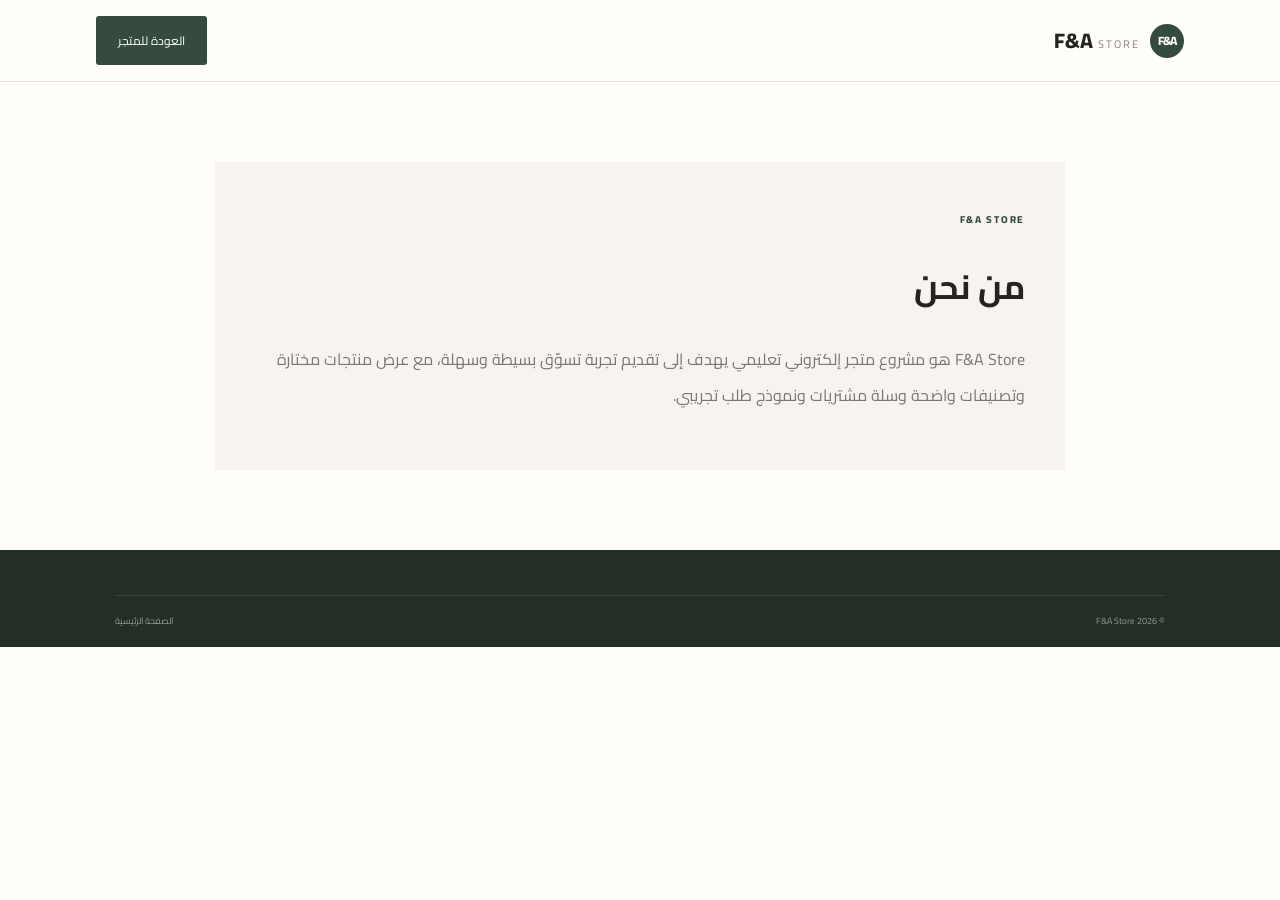
==== about.html @ 21faa392 "Add files via upload" ====
<!DOCTYPE html><html lang="ar" dir="rtl"><head><meta charset="UTF-8"><meta name="viewport" content="width=device-width, initial-scale=1"><title>من نحن | F&amp;A Store</title><link href="https://fonts.googleapis.com/css2?family=Cairo:wght@400;600;700;800&display=swap" rel="stylesheet"><link rel="stylesheet" href="style.css"><style>.info-page{max-width:850px;margin:80px auto;padding:40px;background:#f7f4ef;min-height:300px}.info-page p{line-height:2.3;color:#777}.info-page h1{font-size:34px}@media(max-width:600px){.info-page{margin:25px 15px;padding:25px}}</style></head><body><header class="site-header"><a class="brand" href="index.html"><span class="brand-mark">F&amp;A</span><span>F&amp;A <span class="brand-light">STORE</span></span></a><a class="primary-btn" href="index.html">العودة للمتجر</a></header><main class="info-page"><span class="eyebrow">F&amp;A STORE</span><h1>من نحن</h1><p>F&A Store هو مشروع متجر إلكتروني تعليمي يهدف إلى تقديم تجربة تسوّق بسيطة وسهلة، مع عرض منتجات مختارة وتصنيفات واضحة وسلة مشتريات ونموذج طلب تجريبي.</p></main><footer><div class="footer-bottom"><span>© 2026 F&amp;A Store</span><a href="index.html">الصفحة الرئيسية</a></div></footer></body></html>
---- style.css ----
@import url('https://fonts.googleapis.com/css2?family=DM+Serif+Display:ital@0;1&display=swap');
:root{--ink:#242321;--muted:#77736e;--cream:#f7f4ef;--paper:#fffdfa;--green:#455b4b;--green-dark:#304536;--peach:#e8b99f;--line:#e9e4dc;--serif:'DM Serif Display',Georgia,serif}
*{box-sizing:border-box}html{scroll-behavior:smooth}body{margin:0;background:var(--paper);color:var(--ink);font-family:'Cairo',sans-serif}a{color:inherit;text-decoration:none}button,input,select,textarea{font:inherit}.announcement{text-align:center;background:var(--green-dark);color:#fff;padding:8px 12px;font-size:12px;letter-spacing:.3px}.site-header{height:82px;padding:0 7.5%;display:flex;align-items:center;justify-content:space-between;border-bottom:1px solid var(--line);background:#fffdfa;position:sticky;top:0;z-index:20}.brand{display:flex;align-items:center;gap:10px;font-size:21px;font-weight:800}.brand-mark{width:34px;height:34px;display:grid;place-items:center;background:var(--green);color:white;border-radius:50%;font-family:var(--serif);font-size:21px}.brand-light{font-weight:400;color:#8a837b}.main-nav{display:flex;gap:34px;font-size:13px;color:#5f5b56}.main-nav a:hover{color:var(--green)}.header-actions{display:flex;align-items:center;gap:14px}.icon-btn,.menu-toggle{border:0;background:none;font-size:27px;cursor:pointer;color:var(--ink)}.cart-button{border:1px solid var(--line);background:transparent;padding:9px 15px;border-radius:30px;font-size:12px;cursor:pointer}.cart-button span{display:inline-grid;place-items:center;background:var(--green);color:#fff;width:20px;height:20px;border-radius:50%;margin-right:7px}.menu-toggle{display:none}.hero{min-height:570px;background:var(--cream);padding:65px 11% 55px;display:grid;grid-template-columns:1fr 1fr;align-items:center;overflow:hidden}.hero-content{max-width:490px}.eyebrow{font-size:10px;letter-spacing:1.7px;color:var(--green);font-weight:800}.hero h1{font-size:clamp(42px,5.2vw,67px);line-height:1.35;margin:17px 0 15px;font-weight:800}.hero h1 em,h2 em{font-family:var(--serif);font-weight:400;color:var(--green);font-style:italic}.hero-content p{color:var(--muted);font-size:14px;line-height:2;max-width:390px;margin-bottom:27px}.primary-btn{display:inline-flex;align-items:center;justify-content:center;gap:25px;padding:13px 22px;background:var(--green);color:#fff;border:0;border-radius:3px;font-size:12px;cursor:pointer;transition:.2s}.primary-btn:hover{background:var(--green-dark);transform:translateY(-2px)}.hero-note{display:flex;align-items:center;gap:12px;margin-top:42px;color:#8c867e;font-size:11px}.note-line{width:36px;height:1px;background:var(--peach)}.hero-art{height:430px;position:relative;display:grid;place-items:center}.hero-circle{position:absolute;width:360px;height:360px;border-radius:50%;background:#e8dfd3}.hero-card{position:absolute;width:225px;height:310px;box-shadow:0 25px 60px #51463820;display:flex;align-items:center;justify-content:center}.hero-card-back{background:#a6ad9c;transform:rotate(10deg) translate(35px,-5px);color:#fff;font:italic 23px var(--serif);letter-spacing:3px;text-align:center}.hero-card-front{background:linear-gradient(145deg,#d7b7a1,#f0d9c9);transform:rotate(-8deg) translate(-20px,15px);flex-direction:column}.product-orb{width:135px;height:135px;border-radius:50%;background:radial-gradient(circle at 35% 30%,#f7eee5,#a77e63);display:grid;place-items:center;color:#fff;font-size:45px;box-shadow:inset -15px -12px 20px #79583b30}.hero-card-caption{font:12px var(--serif);letter-spacing:3px;margin-top:28px;color:#594638}.floating-tag{position:absolute;right:4%;top:20%;background:#fff;padding:15px 20px;border-radius:50%;width:76px;height:76px;display:grid;place-items:center;text-align:center;font-size:11px;line-height:1.5;box-shadow:0 8px 30px #0001;transform:rotate(9deg)}.hero-sticker{position:absolute;bottom:5%;left:10%;background:var(--green);color:#fff;width:58px;height:58px;border-radius:50%;display:grid;place-content:center;text-align:center;font:23px var(--serif);transform:rotate(-12deg)}.hero-sticker small{font:7px 'Cairo';letter-spacing:2px}.trust-strip{display:grid;grid-template-columns:repeat(3,1fr);padding:27px 12%;border-bottom:1px solid var(--line);gap:20px}.trust-strip div{display:grid;grid-template-columns:35px auto;align-items:center}.trust-strip div>span{grid-row:span 2;color:var(--green);font-size:24px}.trust-strip b{font-size:12px}.trust-strip small{font-size:10px;color:#9a948d}.section-wrap{padding-left:9%;padding-right:9%}.products-section{padding-top:90px;padding-bottom:90px}.section-heading{display:flex;justify-content:space-between;align-items:end;margin-bottom:34px}.section-heading h2,.about-section h2{font-size:34px;margin:8px 0 0}.section-heading p{color:var(--muted);font-size:12px}.toolbar{display:flex;justify-content:space-between;align-items:center;border-bottom:1px solid var(--line);padding-bottom:17px;margin-bottom:25px}.filters{display:flex;gap:8px}.filter{border:1px solid transparent;background:transparent;color:#777;padding:7px 17px;border-radius:30px;font-size:11px;cursor:pointer}.filter.active,.filter:hover{background:var(--green);color:#fff}.sort-label{font-size:11px;color:#888}.sort-label select{border:0;background:transparent;color:var(--ink);padding:5px;outline:none}.search-row{display:none;margin-bottom:20px;gap:8px}.search-row.visible{display:flex}.search-row input{flex:1;padding:11px;border:1px solid var(--line);background:#fff}.search-row button{border:0;background:var(--cream);padding:0 18px;cursor:pointer}.product-grid{display:grid;grid-template-columns:repeat(4,1fr);gap:27px 18px}.product-card{min-width:0}.product-image{height:245px;background:var(--cream);position:relative;display:grid;place-items:center;overflow:hidden}.product-image .shape{width:130px;height:150px;display:grid;place-items:center;font-size:58px;filter:drop-shadow(0 15px 12px #0002);transition:.35s}.product-card:hover .shape{transform:scale(1.08) rotate(-4deg)}.product-badge{position:absolute;top:12px;right:12px;background:#fff;padding:5px 9px;font-size:9px;color:var(--green)}.quick-add{position:absolute;bottom:12px;left:12px;right:12px;background:#fff;border:0;padding:10px;font-size:11px;cursor:pointer;transform:translateY(60px);transition:.25s}.product-card:hover .quick-add{transform:translateY(0)}.product-info{padding:13px 2px}.product-info h3{font-size:13px;margin:0 0 5px}.product-info p{font-size:10px;color:#999;margin:0 0 9px}.price{font-size:13px;font-weight:800;color:var(--green)}.old-price{font-size:10px;color:#aaa;text-decoration:line-through;margin-right:7px;font-weight:400}.empty-state{grid-column:1/-1;text-align:center;color:#999;padding:60px}.promo{background:var(--green);color:#fff;min-height:340px;display:grid;grid-template-columns:1fr 1fr;align-items:center;padding-top:40px;padding-bottom:40px;overflow:hidden}.promo .eyebrow{color:#d9c1aa}.promo h2{font-size:39px;line-height:1.4;margin:12px 0}.promo h2 em{color:#e8c7af}.promo p{font-size:12px;color:#d1d8d1;margin-bottom:25px}.light-btn{display:inline-block;background:#f5eee6;color:var(--green-dark);padding:12px 20px;font-size:11px}.promo-art{height:270px;position:relative;display:grid;place-items:center}.promo-circle{position:absolute;width:230px;height:230px;border:1px solid #ffffff55;border-radius:50%}.gift-box{width:125px;height:125px;background:#d7b29a;display:grid;place-items:center;color:#fff;font-size:55px;box-shadow:20px 20px 0 #314638;transform:rotate(8deg);z-index:1}.promo-caption{position:absolute;bottom:10px;left:10%;font:13px var(--serif);letter-spacing:3px;color:#d8dfd8}.about-section{display:flex;gap:35px;align-items:center;padding-top:90px;padding-bottom:90px;max-width:1000px;margin:auto}.about-icon{flex:0 0 125px;height:125px;border-radius:50%;background:var(--cream);display:grid;place-items:center;font:55px var(--serif);color:var(--green)}.about-section p{color:var(--muted);font-size:12px;line-height:2.2;max-width:650px}footer{background:#252d27;color:#fff;padding:45px 9% 18px}.footer-main{display:flex;align-items:center;gap:25px;padding-bottom:35px}.footer-brand{color:#fff}.footer-main p{font-size:11px;color:#aeb6ae;margin-left:auto}.social-links{display:flex;gap:8px}.social-links a{width:30px;height:30px;border:1px solid #667268;border-radius:50%;display:grid;place-items:center;font-size:13px}.footer-bottom{border-top:1px solid #ffffff20;padding-top:16px;display:flex;justify-content:space-between;color:#929c93;font-size:9px}.overlay{position:fixed;inset:0;background:#151a17a8;z-index:40;opacity:0;visibility:hidden;transition:.25s}.overlay.active{opacity:1;visibility:visible}.cart-drawer{position:fixed;z-index:50;top:0;left:0;height:100%;width:min(420px,100%);background:#fffdfa;transform:translateX(-105%);transition:.3s;display:flex;flex-direction:column;padding:27px}.cart-drawer.open{transform:translateX(0)}.drawer-head{display:flex;justify-content:space-between;align-items:center;border-bottom:1px solid var(--line);padding-bottom:18px}.drawer-head h3{margin:3px 0;font-size:23px}.close-btn{border:0;background:none;font-size:30px;cursor:pointer;color:#777}.cart-items{overflow:auto;flex:1}.cart-item{display:grid;grid-template-columns:65px 1fr auto;gap:12px;padding:17px 0;border-bottom:1px solid var(--line);align-items:center}.cart-thumb{height:65px;background:var(--cream);display:grid;place-items:center;font-size:27px}.cart-item h4{font-size:12px;margin:0 0 5px}.cart-item small{color:#999;font-size:10px}.qty-controls{display:flex;align-items:center;gap:9px;margin-top:8px}.qty-controls button{border:1px solid var(--line);background:#fff;width:23px;height:23px;cursor:pointer}.remove-item{border:0;background:none;color:#b36c5e;cursor:pointer;font-size:11px}.cart-footer{padding-top:18px;border-top:1px solid var(--line)}.total-line,.checkout-total{display:flex;justify-content:space-between;margin-bottom:15px;font-size:13px}.total-line strong,.checkout-total strong{color:var(--green);font-size:18px}.full-btn{width:100%}.cart-footer>small{display:block;text-align:center;color:#aaa;font-size:9px;margin-top:12px}.modal{position:fixed;z-index:60;top:50%;left:50%;transform:translate(-50%,-45%);width:min(500px,calc(100% - 28px));max-height:90vh;overflow:auto;background:#fffdfa;padding:35px;opacity:0;visibility:hidden;transition:.25s}.modal.open{opacity:1;visibility:visible;transform:translate(-50%,-50%)}.modal-close{position:absolute;left:18px;top:12px}.modal h2{font-size:30px;margin:7px 0}.modal-intro{font-size:11px;line-height:1.9;color:#888;margin-bottom:20px}.modal form label{display:block;font-size:11px;margin:12px 0;color:#5d5a55}.modal input,.modal textarea,.modal select{display:block;width:100%;border:1px solid var(--line);background:white;padding:11px;margin-top:6px;outline-color:var(--green);font-size:12px}.checkout-total{border-top:1px solid var(--line);padding-top:15px;margin-top:18px}.toast{position:fixed;bottom:22px;right:50%;transform:translate(50%,20px);background:#26382d;color:#fff;padding:12px 20px;font-size:12px;z-index:90;opacity:0;transition:.25s;pointer-events:none}.toast.show{opacity:1;transform:translate(50%,0)}
@media(max-width:900px){.site-header{padding:0 5%}.main-nav{gap:17px}.hero{padding-left:7%;padding-right:7%}.product-grid{grid-template-columns:repeat(3,1fr)}.section-wrap{padding-left:6%;padding-right:6%}}
@media(max-width:650px){.site-header{height:68px}.main-nav{display:none;position:absolute;top:68px;right:0;left:0;background:#fffdfa;padding:20px;flex-direction:column;gap:16px;border-bottom:1px solid var(--line)}.main-nav.show{display:flex}.menu-toggle{display:block}.icon-btn{font-size:23px}.cart-button{padding:7px 10px}.hero{grid-template-columns:1fr;padding:55px 7% 20px}.hero-art{height:330px;grid-row:1}.hero-circle{width:275px;height:275px}.hero-card{width:170px;height:235px}.hero-content{padding-bottom:35px}.hero h1{font-size:43px}.trust-strip{padding:22px 6%;gap:10px}.trust-strip div{grid-template-columns:25px auto}.trust-strip b{font-size:10px}.trust-strip small{font-size:8px}.products-section{padding-top:60px;padding-bottom:60px}.section-heading{display:block}.section-heading h2{font-size:28px}.section-heading p{margin-top:8px}.toolbar{align-items:flex-start;gap:12px;flex-direction:column}.filters{flex-wrap:wrap}.product-grid{grid-template-columns:repeat(2,1fr);gap:18px 12px}.product-image{height:190px}.product-image .shape{font-size:45px}.quick-add{transform:none;bottom:8px;left:8px;right:8px;padding:8px}.promo{grid-template-columns:1fr;padding-top:40px}.promo h2{font-size:33px}.promo-art{height:220px}.about-section{padding-top:60px;padding-bottom:60px;gap:18px}.about-icon{flex-basis:75px;height:75px;font-size:35px}.about-section h2{font-size:25px}.footer-main{flex-wrap:wrap;gap:14px}.footer-main p{width:100%;order:3;margin:0}.footer-bottom{gap:12px;flex-direction:column}.modal{padding:28px 22px}}

/* F&A Store visual refresh */
:root{--green:#344b3d;--green-dark:#26392e;--cream:#f5f1eb;--paper:#fffefa;--peach:#d9b99f;--line:#e8e1d8}
.brand-mark{font-size:12px;font-family:'Cairo',sans-serif;font-weight:800;letter-spacing:-1px}.brand-mark span{color:#e5c6ad}.brand-light{font-size:11px;letter-spacing:2px}
.hero{background:linear-gradient(110deg,#f5f1eb 0%,#f5f1eb 58%,#eee6dc 100%)}
.hero-photo{position:absolute;z-index:2;width:285px;height:385px;object-fit:cover;border-radius:155px 155px 8px 8px;box-shadow:0 28px 65px #3d33252c;transform:rotate(4deg);border:9px solid #fffdfa}
.hero-card-front{opacity:.25;transform:rotate(-13deg) translate(-100px,45px);z-index:1}.hero-card-back{opacity:.35;transform:rotate(13deg) translate(105px,-15px);z-index:1}.hero-circle{background:#e2d5c7;width:390px;height:390px}
.product-image{background:#f2eee8!important;height:275px}.product-photo{width:100%;height:100%;object-fit:cover;display:block;transition:transform .55s cubic-bezier(.2,.7,.2,1)}.product-card:hover .product-photo{transform:scale(1.055)}.fallback-shape{display:none;position:absolute;inset:0;place-items:center;font-size:55px}.product-badge{z-index:2;background:#fffefa;color:#344b3d;letter-spacing:.3px}.quick-add{z-index:3;box-shadow:0 5px 20px #00000012}.product-info h3{font-weight:700}.product-info{padding-top:15px}.section-heading h2{letter-spacing:-.7px}.promo{background:linear-gradient(115deg,#2b4033,#405747)}.about-icon{font:700 25px 'Cairo',sans-serif;letter-spacing:-2px}
@media(max-width:650px){.hero-photo{width:215px;height:290px}.hero-circle{width:290px;height:290px}.product-image{height:205px}}

/* Final project enhancements */
.hero-sticker{font-family:'Cairo',sans-serif;font-size:12px;font-weight:800;letter-spacing:-1px}.hero-sticker small{font-size:7px}.product-title{display:block;border:0;background:none;padding:0;text-align:right;font:700 13px 'Cairo',sans-serif;cursor:pointer;color:var(--ink)}.product-title:hover{color:var(--green)}.stock-note{display:block;color:#b17b51;font-size:9px;margin-top:5px}.quick-add:disabled,.primary-btn:disabled{opacity:.45;cursor:not-allowed}.detail-photo{width:100%;height:220px;object-fit:cover;margin-bottom:20px;background:var(--cream)}.product-modal{z-index:65}.detail-stock{font-size:11px;color:#777;margin:12px 0 20px}.footer-links{display:flex;flex-wrap:wrap;gap:20px;padding:0 0 22px;font-size:10px;color:#c0c8c0}.footer-links a:hover{color:#fff}
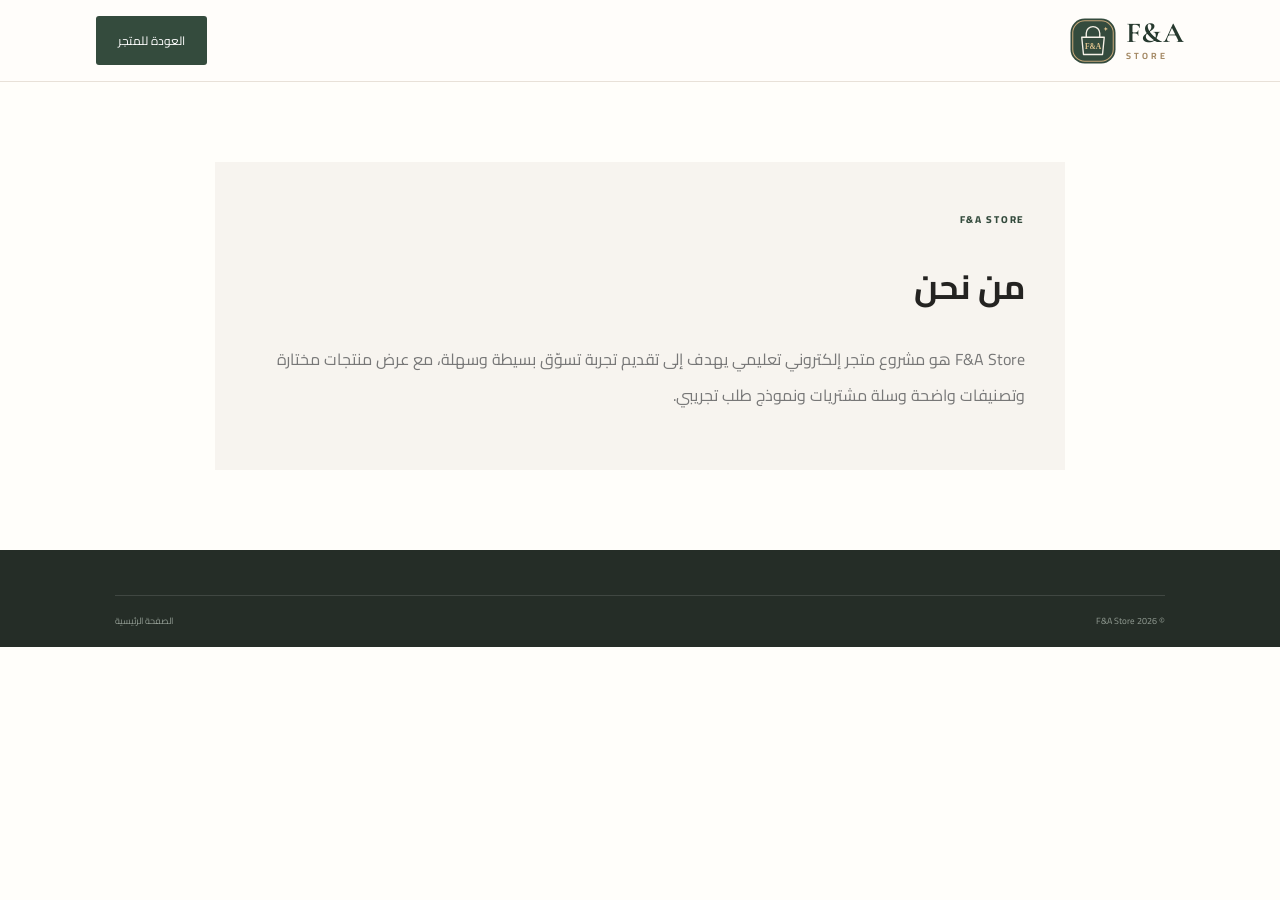
==== commit ea7311dd: "Add F&A Store brand logo and favicon" ====
--- a/about.html
+++ b/about.html
@@ -1 +1 @@
-<!DOCTYPE html><html lang="ar" dir="rtl"><head><meta charset="UTF-8"><meta name="viewport" content="width=device-width, initial-scale=1"><title>من نحن | F&amp;A Store</title><link href="https://fonts.googleapis.com/css2?family=Cairo:wght@400;600;700;800&display=swap" rel="stylesheet"><link rel="stylesheet" href="style.css"><style>.info-page{max-width:850px;margin:80px auto;padding:40px;background:#f7f4ef;min-height:300px}.info-page p{line-height:2.3;color:#777}.info-page h1{font-size:34px}@media(max-width:600px){.info-page{margin:25px 15px;padding:25px}}</style></head><body><header class="site-header"><a class="brand" href="index.html"><span class="brand-mark">F&amp;A</span><span>F&amp;A <span class="brand-light">STORE</span></span></a><a class="primary-btn" href="index.html">العودة للمتجر</a></header><main class="info-page"><span class="eyebrow">F&amp;A STORE</span><h1>من نحن</h1><p>F&A Store هو مشروع متجر إلكتروني تعليمي يهدف إلى تقديم تجربة تسوّق بسيطة وسهلة، مع عرض منتجات مختارة وتصنيفات واضحة وسلة مشتريات ونموذج طلب تجريبي.</p></main><footer><div class="footer-bottom"><span>© 2026 F&amp;A Store</span><a href="index.html">الصفحة الرئيسية</a></div></footer></body></html>+<!DOCTYPE html><html lang="ar" dir="rtl"><head><meta charset="UTF-8"><meta name="viewport" content="width=device-width, initial-scale=1"><title>من نحن | F&amp;A Store</title><link href="https://fonts.googleapis.com/css2?family=Cairo:wght@400;600;700;800&family=Cormorant+Garamond:wght@500;600;700&display=swap" rel="stylesheet"><link rel="stylesheet" href="style.css"><style>.info-page{max-width:850px;margin:80px auto;padding:40px;background:#f7f4ef;min-height:300px}.info-page p{line-height:2.3;color:#777}.info-page h1{font-size:34px}@media(max-width:600px){.info-page{margin:25px 15px;padding:25px}}</style><link rel="icon" type="image/svg+xml" href="favicon.svg"><meta name="theme-color" content="#344b3d"></head><body><header class="site-header"><a class="brand" href="index.html"><img class="brand-mark" src="favicon.svg" alt=""><span class="brand-copy"><span class="brand-name">F&amp;A</span><span class="brand-store">STORE</span></span></a><a class="primary-btn" href="index.html">العودة للمتجر</a></header><main class="info-page"><span class="eyebrow">F&amp;A STORE</span><h1>من نحن</h1><p>F&A Store هو مشروع متجر إلكتروني تعليمي يهدف إلى تقديم تجربة تسوّق بسيطة وسهلة، مع عرض منتجات مختارة وتصنيفات واضحة وسلة مشتريات ونموذج طلب تجريبي.</p></main><footer><div class="footer-bottom"><span>© 2026 F&amp;A Store</span><a href="index.html">الصفحة الرئيسية</a></div></footer></body></html>
--- a/style.css
+++ b/style.css
@@ -1,8 +1,8 @@
 @import url('https://fonts.googleapis.com/css2?family=DM+Serif+Display:ital@0;1&display=swap');
 :root{--ink:#242321;--muted:#77736e;--cream:#f7f4ef;--paper:#fffdfa;--green:#455b4b;--green-dark:#304536;--peach:#e8b99f;--line:#e9e4dc;--serif:'DM Serif Display',Georgia,serif}
-*{box-sizing:border-box}html{scroll-behavior:smooth}body{margin:0;background:var(--paper);color:var(--ink);font-family:'Cairo',sans-serif}a{color:inherit;text-decoration:none}button,input,select,textarea{font:inherit}.announcement{text-align:center;background:var(--green-dark);color:#fff;padding:8px 12px;font-size:12px;letter-spacing:.3px}.site-header{height:82px;padding:0 7.5%;display:flex;align-items:center;justify-content:space-between;border-bottom:1px solid var(--line);background:#fffdfa;position:sticky;top:0;z-index:20}.brand{display:flex;align-items:center;gap:10px;font-size:21px;font-weight:800}.brand-mark{width:34px;height:34px;display:grid;place-items:center;background:var(--green);color:white;border-radius:50%;font-family:var(--serif);font-size:21px}.brand-light{font-weight:400;color:#8a837b}.main-nav{display:flex;gap:34px;font-size:13px;color:#5f5b56}.main-nav a:hover{color:var(--green)}.header-actions{display:flex;align-items:center;gap:14px}.icon-btn,.menu-toggle{border:0;background:none;font-size:27px;cursor:pointer;color:var(--ink)}.cart-button{border:1px solid var(--line);background:transparent;padding:9px 15px;border-radius:30px;font-size:12px;cursor:pointer}.cart-button span{display:inline-grid;place-items:center;background:var(--green);color:#fff;width:20px;height:20px;border-radius:50%;margin-right:7px}.menu-toggle{display:none}.hero{min-height:570px;background:var(--cream);padding:65px 11% 55px;display:grid;grid-template-columns:1fr 1fr;align-items:center;overflow:hidden}.hero-content{max-width:490px}.eyebrow{font-size:10px;letter-spacing:1.7px;color:var(--green);font-weight:800}.hero h1{font-size:clamp(42px,5.2vw,67px);line-height:1.35;margin:17px 0 15px;font-weight:800}.hero h1 em,h2 em{font-family:var(--serif);font-weight:400;color:var(--green);font-style:italic}.hero-content p{color:var(--muted);font-size:14px;line-height:2;max-width:390px;margin-bottom:27px}.primary-btn{display:inline-flex;align-items:center;justify-content:center;gap:25px;padding:13px 22px;background:var(--green);color:#fff;border:0;border-radius:3px;font-size:12px;cursor:pointer;transition:.2s}.primary-btn:hover{background:var(--green-dark);transform:translateY(-2px)}.hero-note{display:flex;align-items:center;gap:12px;margin-top:42px;color:#8c867e;font-size:11px}.note-line{width:36px;height:1px;background:var(--peach)}.hero-art{height:430px;position:relative;display:grid;place-items:center}.hero-circle{position:absolute;width:360px;height:360px;border-radius:50%;background:#e8dfd3}.hero-card{position:absolute;width:225px;height:310px;box-shadow:0 25px 60px #51463820;display:flex;align-items:center;justify-content:center}.hero-card-back{background:#a6ad9c;transform:rotate(10deg) translate(35px,-5px);color:#fff;font:italic 23px var(--serif);letter-spacing:3px;text-align:center}.hero-card-front{background:linear-gradient(145deg,#d7b7a1,#f0d9c9);transform:rotate(-8deg) translate(-20px,15px);flex-direction:column}.product-orb{width:135px;height:135px;border-radius:50%;background:radial-gradient(circle at 35% 30%,#f7eee5,#a77e63);display:grid;place-items:center;color:#fff;font-size:45px;box-shadow:inset -15px -12px 20px #79583b30}.hero-card-caption{font:12px var(--serif);letter-spacing:3px;margin-top:28px;color:#594638}.floating-tag{position:absolute;right:4%;top:20%;background:#fff;padding:15px 20px;border-radius:50%;width:76px;height:76px;display:grid;place-items:center;text-align:center;font-size:11px;line-height:1.5;box-shadow:0 8px 30px #0001;transform:rotate(9deg)}.hero-sticker{position:absolute;bottom:5%;left:10%;background:var(--green);color:#fff;width:58px;height:58px;border-radius:50%;display:grid;place-content:center;text-align:center;font:23px var(--serif);transform:rotate(-12deg)}.hero-sticker small{font:7px 'Cairo';letter-spacing:2px}.trust-strip{display:grid;grid-template-columns:repeat(3,1fr);padding:27px 12%;border-bottom:1px solid var(--line);gap:20px}.trust-strip div{display:grid;grid-template-columns:35px auto;align-items:center}.trust-strip div>span{grid-row:span 2;color:var(--green);font-size:24px}.trust-strip b{font-size:12px}.trust-strip small{font-size:10px;color:#9a948d}.section-wrap{padding-left:9%;padding-right:9%}.products-section{padding-top:90px;padding-bottom:90px}.section-heading{display:flex;justify-content:space-between;align-items:end;margin-bottom:34px}.section-heading h2,.about-section h2{font-size:34px;margin:8px 0 0}.section-heading p{color:var(--muted);font-size:12px}.toolbar{display:flex;justify-content:space-between;align-items:center;border-bottom:1px solid var(--line);padding-bottom:17px;margin-bottom:25px}.filters{display:flex;gap:8px}.filter{border:1px solid transparent;background:transparent;color:#777;padding:7px 17px;border-radius:30px;font-size:11px;cursor:pointer}.filter.active,.filter:hover{background:var(--green);color:#fff}.sort-label{font-size:11px;color:#888}.sort-label select{border:0;background:transparent;color:var(--ink);padding:5px;outline:none}.search-row{display:none;margin-bottom:20px;gap:8px}.search-row.visible{display:flex}.search-row input{flex:1;padding:11px;border:1px solid var(--line);background:#fff}.search-row button{border:0;background:var(--cream);padding:0 18px;cursor:pointer}.product-grid{display:grid;grid-template-columns:repeat(4,1fr);gap:27px 18px}.product-card{min-width:0}.product-image{height:245px;background:var(--cream);position:relative;display:grid;place-items:center;overflow:hidden}.product-image .shape{width:130px;height:150px;display:grid;place-items:center;font-size:58px;filter:drop-shadow(0 15px 12px #0002);transition:.35s}.product-card:hover .shape{transform:scale(1.08) rotate(-4deg)}.product-badge{position:absolute;top:12px;right:12px;background:#fff;padding:5px 9px;font-size:9px;color:var(--green)}.quick-add{position:absolute;bottom:12px;left:12px;right:12px;background:#fff;border:0;padding:10px;font-size:11px;cursor:pointer;transform:translateY(60px);transition:.25s}.product-card:hover .quick-add{transform:translateY(0)}.product-info{padding:13px 2px}.product-info h3{font-size:13px;margin:0 0 5px}.product-info p{font-size:10px;color:#999;margin:0 0 9px}.price{font-size:13px;font-weight:800;color:var(--green)}.old-price{font-size:10px;color:#aaa;text-decoration:line-through;margin-right:7px;font-weight:400}.empty-state{grid-column:1/-1;text-align:center;color:#999;padding:60px}.promo{background:var(--green);color:#fff;min-height:340px;display:grid;grid-template-columns:1fr 1fr;align-items:center;padding-top:40px;padding-bottom:40px;overflow:hidden}.promo .eyebrow{color:#d9c1aa}.promo h2{font-size:39px;line-height:1.4;margin:12px 0}.promo h2 em{color:#e8c7af}.promo p{font-size:12px;color:#d1d8d1;margin-bottom:25px}.light-btn{display:inline-block;background:#f5eee6;color:var(--green-dark);padding:12px 20px;font-size:11px}.promo-art{height:270px;position:relative;display:grid;place-items:center}.promo-circle{position:absolute;width:230px;height:230px;border:1px solid #ffffff55;border-radius:50%}.gift-box{width:125px;height:125px;background:#d7b29a;display:grid;place-items:center;color:#fff;font-size:55px;box-shadow:20px 20px 0 #314638;transform:rotate(8deg);z-index:1}.promo-caption{position:absolute;bottom:10px;left:10%;font:13px var(--serif);letter-spacing:3px;color:#d8dfd8}.about-section{display:flex;gap:35px;align-items:center;padding-top:90px;padding-bottom:90px;max-width:1000px;margin:auto}.about-icon{flex:0 0 125px;height:125px;border-radius:50%;background:var(--cream);display:grid;place-items:center;font:55px var(--serif);color:var(--green)}.about-section p{color:var(--muted);font-size:12px;line-height:2.2;max-width:650px}footer{background:#252d27;color:#fff;padding:45px 9% 18px}.footer-main{display:flex;align-items:center;gap:25px;padding-bottom:35px}.footer-brand{color:#fff}.footer-main p{font-size:11px;color:#aeb6ae;margin-left:auto}.social-links{display:flex;gap:8px}.social-links a{width:30px;height:30px;border:1px solid #667268;border-radius:50%;display:grid;place-items:center;font-size:13px}.footer-bottom{border-top:1px solid #ffffff20;padding-top:16px;display:flex;justify-content:space-between;color:#929c93;font-size:9px}.overlay{position:fixed;inset:0;background:#151a17a8;z-index:40;opacity:0;visibility:hidden;transition:.25s}.overlay.active{opacity:1;visibility:visible}.cart-drawer{position:fixed;z-index:50;top:0;left:0;height:100%;width:min(420px,100%);background:#fffdfa;transform:translateX(-105%);transition:.3s;display:flex;flex-direction:column;padding:27px}.cart-drawer.open{transform:translateX(0)}.drawer-head{display:flex;justify-content:space-between;align-items:center;border-bottom:1px solid var(--line);padding-bottom:18px}.drawer-head h3{margin:3px 0;font-size:23px}.close-btn{border:0;background:none;font-size:30px;cursor:pointer;color:#777}.cart-items{overflow:auto;flex:1}.cart-item{display:grid;grid-template-columns:65px 1fr auto;gap:12px;padding:17px 0;border-bottom:1px solid var(--line);align-items:center}.cart-thumb{height:65px;background:var(--cream);display:grid;place-items:center;font-size:27px}.cart-item h4{font-size:12px;margin:0 0 5px}.cart-item small{color:#999;font-size:10px}.qty-controls{display:flex;align-items:center;gap:9px;margin-top:8px}.qty-controls button{border:1px solid var(--line);background:#fff;width:23px;height:23px;cursor:pointer}.remove-item{border:0;background:none;color:#b36c5e;cursor:pointer;font-size:11px}.cart-footer{padding-top:18px;border-top:1px solid var(--line)}.total-line,.checkout-total{display:flex;justify-content:space-between;margin-bottom:15px;font-size:13px}.total-line strong,.checkout-total strong{color:var(--green);font-size:18px}.full-btn{width:100%}.cart-footer>small{display:block;text-align:center;color:#aaa;font-size:9px;margin-top:12px}.modal{position:fixed;z-index:60;top:50%;left:50%;transform:translate(-50%,-45%);width:min(500px,calc(100% - 28px));max-height:90vh;overflow:auto;background:#fffdfa;padding:35px;opacity:0;visibility:hidden;transition:.25s}.modal.open{opacity:1;visibility:visible;transform:translate(-50%,-50%)}.modal-close{position:absolute;left:18px;top:12px}.modal h2{font-size:30px;margin:7px 0}.modal-intro{font-size:11px;line-height:1.9;color:#888;margin-bottom:20px}.modal form label{display:block;font-size:11px;margin:12px 0;color:#5d5a55}.modal input,.modal textarea,.modal select{display:block;width:100%;border:1px solid var(--line);background:white;padding:11px;margin-top:6px;outline-color:var(--green);font-size:12px}.checkout-total{border-top:1px solid var(--line);padding-top:15px;margin-top:18px}.toast{position:fixed;bottom:22px;right:50%;transform:translate(50%,20px);background:#26382d;color:#fff;padding:12px 20px;font-size:12px;z-index:90;opacity:0;transition:.25s;pointer-events:none}.toast.show{opacity:1;transform:translate(50%,0)}
+*{box-sizing:border-box}html{scroll-behavior:smooth}body{margin:0;background:var(--paper);color:var(--ink);font-family:'Cairo',sans-serif}a{color:inherit;text-decoration:none}button,input,select,textarea{font:inherit}.announcement{text-align:center;background:var(--green-dark);color:#fff;padding:8px 12px;font-size:12px;letter-spacing:.3px}.site-header{height:82px;padding:0 7.5%;display:flex;align-items:center;justify-content:space-between;border-bottom:1px solid var(--line);background:#fffdfa;position:sticky;top:0;z-index:20}.brand{display:flex;align-items:center;gap:9px;direction:ltr;font-size:21px;font-weight:800}.brand-mark{width:48px;height:48px;display:block;flex:none}.brand-copy{display:grid;gap:0;line-height:.88;text-align:left}.brand-name{font:700 29px/.85 "Cormorant Garamond",Georgia,serif;letter-spacing:.35px;color:var(--green-dark)}.brand-store{font:700 9px/1 "Cairo",sans-serif;letter-spacing:3.1px;color:#a58a65;margin-top:6px}.brand-light{font-weight:400;color:#8a837b}.main-nav{display:flex;gap:34px;font-size:13px;color:#5f5b56}.main-nav a:hover{color:var(--green)}.header-actions{display:flex;align-items:center;gap:14px}.icon-btn,.menu-toggle{border:0;background:none;font-size:27px;cursor:pointer;color:var(--ink)}.cart-button{border:1px solid var(--line);background:transparent;padding:9px 15px;border-radius:30px;font-size:12px;cursor:pointer}.cart-button span{display:inline-grid;place-items:center;background:var(--green);color:#fff;width:20px;height:20px;border-radius:50%;margin-right:7px}.menu-toggle{display:none}.hero{min-height:570px;background:var(--cream);padding:65px 11% 55px;display:grid;grid-template-columns:1fr 1fr;align-items:center;overflow:hidden}.hero-content{max-width:490px}.eyebrow{font-size:10px;letter-spacing:1.7px;color:var(--green);font-weight:800}.hero h1{font-size:clamp(42px,5.2vw,67px);line-height:1.35;margin:17px 0 15px;font-weight:800}.hero h1 em,h2 em{font-family:var(--serif);font-weight:400;color:var(--green);font-style:italic}.hero-content p{color:var(--muted);font-size:14px;line-height:2;max-width:390px;margin-bottom:27px}.primary-btn{display:inline-flex;align-items:center;justify-content:center;gap:25px;padding:13px 22px;background:var(--green);color:#fff;border:0;border-radius:3px;font-size:12px;cursor:pointer;transition:.2s}.primary-btn:hover{background:var(--green-dark);transform:translateY(-2px)}.hero-note{display:flex;align-items:center;gap:12px;margin-top:42px;color:#8c867e;font-size:11px}.note-line{width:36px;height:1px;background:var(--peach)}.hero-art{height:430px;position:relative;display:grid;place-items:center}.hero-circle{position:absolute;width:360px;height:360px;border-radius:50%;background:#e8dfd3}.hero-card{position:absolute;width:225px;height:310px;box-shadow:0 25px 60px #51463820;display:flex;align-items:center;justify-content:center}.hero-card-back{background:#a6ad9c;transform:rotate(10deg) translate(35px,-5px);color:#fff;font:italic 23px var(--serif);letter-spacing:3px;text-align:center}.hero-card-front{background:linear-gradient(145deg,#d7b7a1,#f0d9c9);transform:rotate(-8deg) translate(-20px,15px);flex-direction:column}.product-orb{width:135px;height:135px;border-radius:50%;background:radial-gradient(circle at 35% 30%,#f7eee5,#a77e63);display:grid;place-items:center;color:#fff;font-size:45px;box-shadow:inset -15px -12px 20px #79583b30}.hero-card-caption{font:12px var(--serif);letter-spacing:3px;margin-top:28px;color:#594638}.floating-tag{position:absolute;right:4%;top:20%;background:#fff;padding:15px 20px;border-radius:50%;width:76px;height:76px;display:grid;place-items:center;text-align:center;font-size:11px;line-height:1.5;box-shadow:0 8px 30px #0001;transform:rotate(9deg)}.hero-sticker{position:absolute;bottom:5%;left:10%;background:var(--green);color:#fff;width:58px;height:58px;border-radius:50%;display:grid;place-content:center;text-align:center;font:23px var(--serif);transform:rotate(-12deg)}.hero-sticker small{font:7px 'Cairo';letter-spacing:2px}.trust-strip{display:grid;grid-template-columns:repeat(3,1fr);padding:27px 12%;border-bottom:1px solid var(--line);gap:20px}.trust-strip div{display:grid;grid-template-columns:35px auto;align-items:center}.trust-strip div>span{grid-row:span 2;color:var(--green);font-size:24px}.trust-strip b{font-size:12px}.trust-strip small{font-size:10px;color:#9a948d}.section-wrap{padding-left:9%;padding-right:9%}.products-section{padding-top:90px;padding-bottom:90px}.section-heading{display:flex;justify-content:space-between;align-items:end;margin-bottom:34px}.section-heading h2,.about-section h2{font-size:34px;margin:8px 0 0}.section-heading p{color:var(--muted);font-size:12px}.toolbar{display:flex;justify-content:space-between;align-items:center;border-bottom:1px solid var(--line);padding-bottom:17px;margin-bottom:25px}.filters{display:flex;gap:8px}.filter{border:1px solid transparent;background:transparent;color:#777;padding:7px 17px;border-radius:30px;font-size:11px;cursor:pointer}.filter.active,.filter:hover{background:var(--green);color:#fff}.sort-label{font-size:11px;color:#888}.sort-label select{border:0;background:transparent;color:var(--ink);padding:5px;outline:none}.search-row{display:none;margin-bottom:20px;gap:8px}.search-row.visible{display:flex}.search-row input{flex:1;padding:11px;border:1px solid var(--line);background:#fff}.search-row button{border:0;background:var(--cream);padding:0 18px;cursor:pointer}.product-grid{display:grid;grid-template-columns:repeat(4,1fr);gap:27px 18px}.product-card{min-width:0}.product-image{height:245px;background:var(--cream);position:relative;display:grid;place-items:center;overflow:hidden}.product-image .shape{width:130px;height:150px;display:grid;place-items:center;font-size:58px;filter:drop-shadow(0 15px 12px #0002);transition:.35s}.product-card:hover .shape{transform:scale(1.08) rotate(-4deg)}.product-badge{position:absolute;top:12px;right:12px;background:#fff;padding:5px 9px;font-size:9px;color:var(--green)}.quick-add{position:absolute;bottom:12px;left:12px;right:12px;background:#fff;border:0;padding:10px;font-size:11px;cursor:pointer;transform:translateY(60px);transition:.25s}.product-card:hover .quick-add{transform:translateY(0)}.product-info{padding:13px 2px}.product-info h3{font-size:13px;margin:0 0 5px}.product-info p{font-size:10px;color:#999;margin:0 0 9px}.price{font-size:13px;font-weight:800;color:var(--green)}.old-price{font-size:10px;color:#aaa;text-decoration:line-through;margin-right:7px;font-weight:400}.empty-state{grid-column:1/-1;text-align:center;color:#999;padding:60px}.promo{background:var(--green);color:#fff;min-height:340px;display:grid;grid-template-columns:1fr 1fr;align-items:center;padding-top:40px;padding-bottom:40px;overflow:hidden}.promo .eyebrow{color:#d9c1aa}.promo h2{font-size:39px;line-height:1.4;margin:12px 0}.promo h2 em{color:#e8c7af}.promo p{font-size:12px;color:#d1d8d1;margin-bottom:25px}.light-btn{display:inline-block;background:#f5eee6;color:var(--green-dark);padding:12px 20px;font-size:11px}.promo-art{height:270px;position:relative;display:grid;place-items:center}.promo-circle{position:absolute;width:230px;height:230px;border:1px solid #ffffff55;border-radius:50%}.gift-box{width:125px;height:125px;background:#d7b29a;display:grid;place-items:center;color:#fff;font-size:55px;box-shadow:20px 20px 0 #314638;transform:rotate(8deg);z-index:1}.promo-caption{position:absolute;bottom:10px;left:10%;font:13px var(--serif);letter-spacing:3px;color:#d8dfd8}.about-section{display:flex;gap:35px;align-items:center;padding-top:90px;padding-bottom:90px;max-width:1000px;margin:auto}.about-icon{flex:0 0 125px;height:125px;border-radius:50%;background:var(--cream);display:grid;place-items:center;font:55px var(--serif);color:var(--green)}.about-section p{color:var(--muted);font-size:12px;line-height:2.2;max-width:650px}footer{background:#252d27;color:#fff;padding:45px 9% 18px}.footer-brand .brand-mark{width:52px;height:52px}.footer-brand .brand-name{color:#fff}.footer-brand .brand-store{color:#d8c19a}.footer-main{display:flex;align-items:center;gap:25px;padding-bottom:35px}.footer-brand{color:#fff}.footer-main p{font-size:11px;color:#aeb6ae;margin-left:auto}.social-links{display:flex;gap:8px}.social-links a{width:30px;height:30px;border:1px solid #667268;border-radius:50%;display:grid;place-items:center;font-size:13px}.footer-bottom{border-top:1px solid #ffffff20;padding-top:16px;display:flex;justify-content:space-between;color:#929c93;font-size:9px}.overlay{position:fixed;inset:0;background:#151a17a8;z-index:40;opacity:0;visibility:hidden;transition:.25s}.overlay.active{opacity:1;visibility:visible}.cart-drawer{position:fixed;z-index:50;top:0;left:0;height:100%;width:min(420px,100%);background:#fffdfa;transform:translateX(-105%);transition:.3s;display:flex;flex-direction:column;padding:27px}.cart-drawer.open{transform:translateX(0)}.drawer-head{display:flex;justify-content:space-between;align-items:center;border-bottom:1px solid var(--line);padding-bottom:18px}.drawer-head h3{margin:3px 0;font-size:23px}.close-btn{border:0;background:none;font-size:30px;cursor:pointer;color:#777}.cart-items{overflow:auto;flex:1}.cart-item{display:grid;grid-template-columns:65px 1fr auto;gap:12px;padding:17px 0;border-bottom:1px solid var(--line);align-items:center}.cart-thumb{height:65px;background:var(--cream);display:grid;place-items:center;font-size:27px}.cart-item h4{font-size:12px;margin:0 0 5px}.cart-item small{color:#999;font-size:10px}.qty-controls{display:flex;align-items:center;gap:9px;margin-top:8px}.qty-controls button{border:1px solid var(--line);background:#fff;width:23px;height:23px;cursor:pointer}.remove-item{border:0;background:none;color:#b36c5e;cursor:pointer;font-size:11px}.cart-footer{padding-top:18px;border-top:1px solid var(--line)}.total-line,.checkout-total{display:flex;justify-content:space-between;margin-bottom:15px;font-size:13px}.total-line strong,.checkout-total strong{color:var(--green);font-size:18px}.full-btn{width:100%}.cart-footer>small{display:block;text-align:center;color:#aaa;font-size:9px;margin-top:12px}.modal{position:fixed;z-index:60;top:50%;left:50%;transform:translate(-50%,-45%);width:min(500px,calc(100% - 28px));max-height:90vh;overflow:auto;background:#fffdfa;padding:35px;opacity:0;visibility:hidden;transition:.25s}.modal.open{opacity:1;visibility:visible;transform:translate(-50%,-50%)}.modal-close{position:absolute;left:18px;top:12px}.modal h2{font-size:30px;margin:7px 0}.modal-intro{font-size:11px;line-height:1.9;color:#888;margin-bottom:20px}.modal form label{display:block;font-size:11px;margin:12px 0;color:#5d5a55}.modal input,.modal textarea,.modal select{display:block;width:100%;border:1px solid var(--line);background:white;padding:11px;margin-top:6px;outline-color:var(--green);font-size:12px}.checkout-total{border-top:1px solid var(--line);padding-top:15px;margin-top:18px}.toast{position:fixed;bottom:22px;right:50%;transform:translate(50%,20px);background:#26382d;color:#fff;padding:12px 20px;font-size:12px;z-index:90;opacity:0;transition:.25s;pointer-events:none}.toast.show{opacity:1;transform:translate(50%,0)}
 @media(max-width:900px){.site-header{padding:0 5%}.main-nav{gap:17px}.hero{padding-left:7%;padding-right:7%}.product-grid{grid-template-columns:repeat(3,1fr)}.section-wrap{padding-left:6%;padding-right:6%}}
-@media(max-width:650px){.site-header{height:68px}.main-nav{display:none;position:absolute;top:68px;right:0;left:0;background:#fffdfa;padding:20px;flex-direction:column;gap:16px;border-bottom:1px solid var(--line)}.main-nav.show{display:flex}.menu-toggle{display:block}.icon-btn{font-size:23px}.cart-button{padding:7px 10px}.hero{grid-template-columns:1fr;padding:55px 7% 20px}.hero-art{height:330px;grid-row:1}.hero-circle{width:275px;height:275px}.hero-card{width:170px;height:235px}.hero-content{padding-bottom:35px}.hero h1{font-size:43px}.trust-strip{padding:22px 6%;gap:10px}.trust-strip div{grid-template-columns:25px auto}.trust-strip b{font-size:10px}.trust-strip small{font-size:8px}.products-section{padding-top:60px;padding-bottom:60px}.section-heading{display:block}.section-heading h2{font-size:28px}.section-heading p{margin-top:8px}.toolbar{align-items:flex-start;gap:12px;flex-direction:column}.filters{flex-wrap:wrap}.product-grid{grid-template-columns:repeat(2,1fr);gap:18px 12px}.product-image{height:190px}.product-image .shape{font-size:45px}.quick-add{transform:none;bottom:8px;left:8px;right:8px;padding:8px}.promo{grid-template-columns:1fr;padding-top:40px}.promo h2{font-size:33px}.promo-art{height:220px}.about-section{padding-top:60px;padding-bottom:60px;gap:18px}.about-icon{flex-basis:75px;height:75px;font-size:35px}.about-section h2{font-size:25px}.footer-main{flex-wrap:wrap;gap:14px}.footer-main p{width:100%;order:3;margin:0}.footer-bottom{gap:12px;flex-direction:column}.modal{padding:28px 22px}}
+@media(max-width:650px){.brand-mark{width:42px;height:42px}.brand-name{font-size:26px}.brand-store{font-size:8px}.site-header{height:68px}.main-nav{display:none;position:absolute;top:68px;right:0;left:0;background:#fffdfa;padding:20px;flex-direction:column;gap:16px;border-bottom:1px solid var(--line)}.main-nav.show{display:flex}.menu-toggle{display:block}.icon-btn{font-size:23px}.cart-button{padding:7px 10px}.hero{grid-template-columns:1fr;padding:55px 7% 20px}.hero-art{height:330px;grid-row:1}.hero-circle{width:275px;height:275px}.hero-card{width:170px;height:235px}.hero-content{padding-bottom:35px}.hero h1{font-size:43px}.trust-strip{padding:22px 6%;gap:10px}.trust-strip div{grid-template-columns:25px auto}.trust-strip b{font-size:10px}.trust-strip small{font-size:8px}.products-section{padding-top:60px;padding-bottom:60px}.section-heading{display:block}.section-heading h2{font-size:28px}.section-heading p{margin-top:8px}.toolbar{align-items:flex-start;gap:12px;flex-direction:column}.filters{flex-wrap:wrap}.product-grid{grid-template-columns:repeat(2,1fr);gap:18px 12px}.product-image{height:190px}.product-image .shape{font-size:45px}.quick-add{transform:none;bottom:8px;left:8px;right:8px;padding:8px}.promo{grid-template-columns:1fr;padding-top:40px}.promo h2{font-size:33px}.promo-art{height:220px}.about-section{padding-top:60px;padding-bottom:60px;gap:18px}.about-icon{flex-basis:75px;height:75px;font-size:35px}.about-section h2{font-size:25px}.footer-main{flex-wrap:wrap;gap:14px}.footer-main p{width:100%;order:3;margin:0}.footer-bottom{gap:12px;flex-direction:column}.modal{padding:28px 22px}}
 
 /* F&A Store visual refresh */
 :root{--green:#344b3d;--green-dark:#26392e;--cream:#f5f1eb;--paper:#fffefa;--peach:#d9b99f;--line:#e8e1d8}
@@ -10,7 +10,7 @@
 .hero{background:linear-gradient(110deg,#f5f1eb 0%,#f5f1eb 58%,#eee6dc 100%)}
 .hero-photo{position:absolute;z-index:2;width:285px;height:385px;object-fit:cover;border-radius:155px 155px 8px 8px;box-shadow:0 28px 65px #3d33252c;transform:rotate(4deg);border:9px solid #fffdfa}
 .hero-card-front{opacity:.25;transform:rotate(-13deg) translate(-100px,45px);z-index:1}.hero-card-back{opacity:.35;transform:rotate(13deg) translate(105px,-15px);z-index:1}.hero-circle{background:#e2d5c7;width:390px;height:390px}
-.product-image{background:#f2eee8!important;height:275px}.product-photo{width:100%;height:100%;object-fit:cover;display:block;transition:transform .55s cubic-bezier(.2,.7,.2,1)}.product-card:hover .product-photo{transform:scale(1.055)}.fallback-shape{display:none;position:absolute;inset:0;place-items:center;font-size:55px}.product-badge{z-index:2;background:#fffefa;color:#344b3d;letter-spacing:.3px}.quick-add{z-index:3;box-shadow:0 5px 20px #00000012}.product-info h3{font-weight:700}.product-info{padding-top:15px}.section-heading h2{letter-spacing:-.7px}.promo{background:linear-gradient(115deg,#2b4033,#405747)}.about-icon{font:700 25px 'Cairo',sans-serif;letter-spacing:-2px}
+.product-image{background:#f2eee8!important;height:275px}.product-photo{width:100%;height:100%;object-fit:contain;padding:12px;display:block;transition:transform .55s cubic-bezier(.2,.7,.2,1)}.product-card:hover .product-photo{transform:scale(1.055)}.fallback-shape{display:none;position:absolute;inset:0;place-items:center;font-size:55px}.product-badge{z-index:2;background:#fffefa;color:#344b3d;letter-spacing:.3px}.quick-add{z-index:3;box-shadow:0 5px 20px #00000012}.product-info h3{font-weight:700}.product-info{padding-top:15px}.section-heading h2{letter-spacing:-.7px}.promo{background:linear-gradient(115deg,#2b4033,#405747)}.about-icon{font:700 25px 'Cairo',sans-serif;letter-spacing:-2px}
 @media(max-width:650px){.hero-photo{width:215px;height:290px}.hero-circle{width:290px;height:290px}.product-image{height:205px}}
 
 /* Final project enhancements */
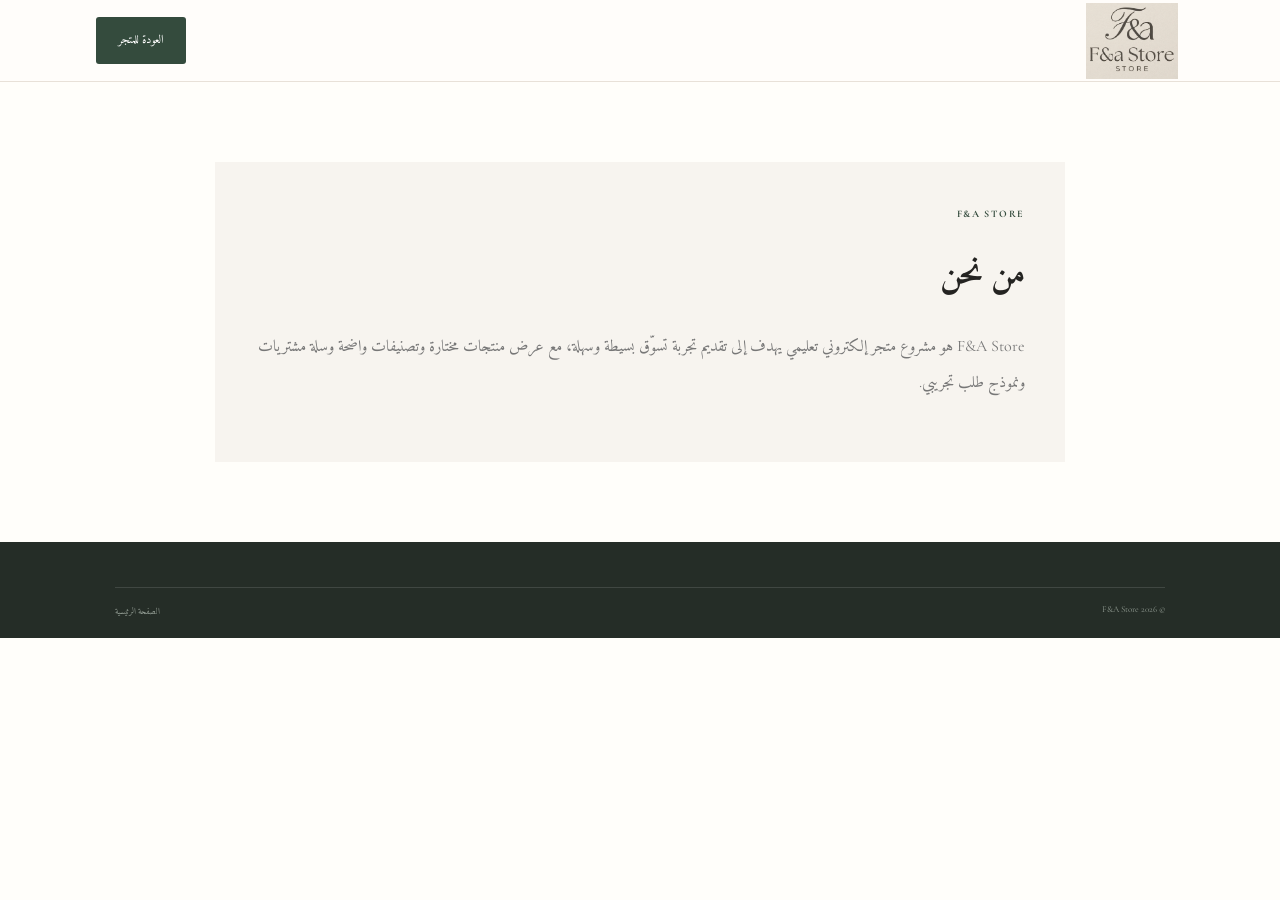
==== commit c442dcc8: "Use store wordmark and matching typography" ====
--- a/about.html
+++ b/about.html
@@ -1 +1 @@
-<!DOCTYPE html><html lang="ar" dir="rtl"><head><meta charset="UTF-8"><meta name="viewport" content="width=device-width, initial-scale=1"><title>من نحن | F&amp;A Store</title><link href="https://fonts.googleapis.com/css2?family=Cairo:wght@400;600;700;800&family=Cormorant+Garamond:wght@500;600;700&display=swap" rel="stylesheet"><link rel="stylesheet" href="style.css"><style>.info-page{max-width:850px;margin:80px auto;padding:40px;background:#f7f4ef;min-height:300px}.info-page p{line-height:2.3;color:#777}.info-page h1{font-size:34px}@media(max-width:600px){.info-page{margin:25px 15px;padding:25px}}</style><link rel="icon" type="image/svg+xml" href="favicon.svg"><meta name="theme-color" content="#344b3d"></head><body><header class="site-header"><a class="brand" href="index.html"><img class="brand-mark" src="favicon.svg" alt=""><span class="brand-copy"><span class="brand-name">F&amp;A</span><span class="brand-store">STORE</span></span></a><a class="primary-btn" href="index.html">العودة للمتجر</a></header><main class="info-page"><span class="eyebrow">F&amp;A STORE</span><h1>من نحن</h1><p>F&A Store هو مشروع متجر إلكتروني تعليمي يهدف إلى تقديم تجربة تسوّق بسيطة وسهلة، مع عرض منتجات مختارة وتصنيفات واضحة وسلة مشتريات ونموذج طلب تجريبي.</p></main><footer><div class="footer-bottom"><span>© 2026 F&amp;A Store</span><a href="index.html">الصفحة الرئيسية</a></div></footer></body></html>+<!DOCTYPE html><html lang="ar" dir="rtl"><head><meta charset="UTF-8"><meta name="viewport" content="width=device-width, initial-scale=1"><title>من نحن | F&amp;A Store</title><link href="https://fonts.googleapis.com/css2?family=Amiri:wght@400;700&family=Cormorant+Garamond:wght@500;600;700&display=swap" rel="stylesheet"><link rel="stylesheet" href="style.css"><style>.info-page{max-width:850px;margin:80px auto;padding:40px;background:#f7f4ef;min-height:300px}.info-page p{line-height:2.3;color:#777}.info-page h1{font-size:34px}@media(max-width:600px){.info-page{margin:25px 15px;padding:25px}}</style><link rel="icon" type="image/svg+xml" href="favicon.svg"><meta name="theme-color" content="#344b3d"></head><body><header class="site-header"><a class="brand" href="index.html"><img class="brand-logo" src="logo-wordmark.png" alt="F&amp;A Store"></a><a class="primary-btn" href="index.html">العودة للمتجر</a></header><main class="info-page"><span class="eyebrow">F&amp;A STORE</span><h1>من نحن</h1><p>F&A Store هو مشروع متجر إلكتروني تعليمي يهدف إلى تقديم تجربة تسوّق بسيطة وسهلة، مع عرض منتجات مختارة وتصنيفات واضحة وسلة مشتريات ونموذج طلب تجريبي.</p></main><footer><div class="footer-bottom"><span>© 2026 F&amp;A Store</span><a href="index.html">الصفحة الرئيسية</a></div></footer></body></html>
--- a/style.css
+++ b/style.css
@@ -1,17 +1,26 @@
 @import url('https://fonts.googleapis.com/css2?family=DM+Serif+Display:ital@0;1&display=swap');
-:root{--ink:#242321;--muted:#77736e;--cream:#f7f4ef;--paper:#fffdfa;--green:#455b4b;--green-dark:#304536;--peach:#e8b99f;--line:#e9e4dc;--serif:'DM Serif Display',Georgia,serif}
-*{box-sizing:border-box}html{scroll-behavior:smooth}body{margin:0;background:var(--paper);color:var(--ink);font-family:'Cairo',sans-serif}a{color:inherit;text-decoration:none}button,input,select,textarea{font:inherit}.announcement{text-align:center;background:var(--green-dark);color:#fff;padding:8px 12px;font-size:12px;letter-spacing:.3px}.site-header{height:82px;padding:0 7.5%;display:flex;align-items:center;justify-content:space-between;border-bottom:1px solid var(--line);background:#fffdfa;position:sticky;top:0;z-index:20}.brand{display:flex;align-items:center;gap:9px;direction:ltr;font-size:21px;font-weight:800}.brand-mark{width:48px;height:48px;display:block;flex:none}.brand-copy{display:grid;gap:0;line-height:.88;text-align:left}.brand-name{font:700 29px/.85 "Cormorant Garamond",Georgia,serif;letter-spacing:.35px;color:var(--green-dark)}.brand-store{font:700 9px/1 "Cairo",sans-serif;letter-spacing:3.1px;color:#a58a65;margin-top:6px}.brand-light{font-weight:400;color:#8a837b}.main-nav{display:flex;gap:34px;font-size:13px;color:#5f5b56}.main-nav a:hover{color:var(--green)}.header-actions{display:flex;align-items:center;gap:14px}.icon-btn,.menu-toggle{border:0;background:none;font-size:27px;cursor:pointer;color:var(--ink)}.cart-button{border:1px solid var(--line);background:transparent;padding:9px 15px;border-radius:30px;font-size:12px;cursor:pointer}.cart-button span{display:inline-grid;place-items:center;background:var(--green);color:#fff;width:20px;height:20px;border-radius:50%;margin-right:7px}.menu-toggle{display:none}.hero{min-height:570px;background:var(--cream);padding:65px 11% 55px;display:grid;grid-template-columns:1fr 1fr;align-items:center;overflow:hidden}.hero-content{max-width:490px}.eyebrow{font-size:10px;letter-spacing:1.7px;color:var(--green);font-weight:800}.hero h1{font-size:clamp(42px,5.2vw,67px);line-height:1.35;margin:17px 0 15px;font-weight:800}.hero h1 em,h2 em{font-family:var(--serif);font-weight:400;color:var(--green);font-style:italic}.hero-content p{color:var(--muted);font-size:14px;line-height:2;max-width:390px;margin-bottom:27px}.primary-btn{display:inline-flex;align-items:center;justify-content:center;gap:25px;padding:13px 22px;background:var(--green);color:#fff;border:0;border-radius:3px;font-size:12px;cursor:pointer;transition:.2s}.primary-btn:hover{background:var(--green-dark);transform:translateY(-2px)}.hero-note{display:flex;align-items:center;gap:12px;margin-top:42px;color:#8c867e;font-size:11px}.note-line{width:36px;height:1px;background:var(--peach)}.hero-art{height:430px;position:relative;display:grid;place-items:center}.hero-circle{position:absolute;width:360px;height:360px;border-radius:50%;background:#e8dfd3}.hero-card{position:absolute;width:225px;height:310px;box-shadow:0 25px 60px #51463820;display:flex;align-items:center;justify-content:center}.hero-card-back{background:#a6ad9c;transform:rotate(10deg) translate(35px,-5px);color:#fff;font:italic 23px var(--serif);letter-spacing:3px;text-align:center}.hero-card-front{background:linear-gradient(145deg,#d7b7a1,#f0d9c9);transform:rotate(-8deg) translate(-20px,15px);flex-direction:column}.product-orb{width:135px;height:135px;border-radius:50%;background:radial-gradient(circle at 35% 30%,#f7eee5,#a77e63);display:grid;place-items:center;color:#fff;font-size:45px;box-shadow:inset -15px -12px 20px #79583b30}.hero-card-caption{font:12px var(--serif);letter-spacing:3px;margin-top:28px;color:#594638}.floating-tag{position:absolute;right:4%;top:20%;background:#fff;padding:15px 20px;border-radius:50%;width:76px;height:76px;display:grid;place-items:center;text-align:center;font-size:11px;line-height:1.5;box-shadow:0 8px 30px #0001;transform:rotate(9deg)}.hero-sticker{position:absolute;bottom:5%;left:10%;background:var(--green);color:#fff;width:58px;height:58px;border-radius:50%;display:grid;place-content:center;text-align:center;font:23px var(--serif);transform:rotate(-12deg)}.hero-sticker small{font:7px 'Cairo';letter-spacing:2px}.trust-strip{display:grid;grid-template-columns:repeat(3,1fr);padding:27px 12%;border-bottom:1px solid var(--line);gap:20px}.trust-strip div{display:grid;grid-template-columns:35px auto;align-items:center}.trust-strip div>span{grid-row:span 2;color:var(--green);font-size:24px}.trust-strip b{font-size:12px}.trust-strip small{font-size:10px;color:#9a948d}.section-wrap{padding-left:9%;padding-right:9%}.products-section{padding-top:90px;padding-bottom:90px}.section-heading{display:flex;justify-content:space-between;align-items:end;margin-bottom:34px}.section-heading h2,.about-section h2{font-size:34px;margin:8px 0 0}.section-heading p{color:var(--muted);font-size:12px}.toolbar{display:flex;justify-content:space-between;align-items:center;border-bottom:1px solid var(--line);padding-bottom:17px;margin-bottom:25px}.filters{display:flex;gap:8px}.filter{border:1px solid transparent;background:transparent;color:#777;padding:7px 17px;border-radius:30px;font-size:11px;cursor:pointer}.filter.active,.filter:hover{background:var(--green);color:#fff}.sort-label{font-size:11px;color:#888}.sort-label select{border:0;background:transparent;color:var(--ink);padding:5px;outline:none}.search-row{display:none;margin-bottom:20px;gap:8px}.search-row.visible{display:flex}.search-row input{flex:1;padding:11px;border:1px solid var(--line);background:#fff}.search-row button{border:0;background:var(--cream);padding:0 18px;cursor:pointer}.product-grid{display:grid;grid-template-columns:repeat(4,1fr);gap:27px 18px}.product-card{min-width:0}.product-image{height:245px;background:var(--cream);position:relative;display:grid;place-items:center;overflow:hidden}.product-image .shape{width:130px;height:150px;display:grid;place-items:center;font-size:58px;filter:drop-shadow(0 15px 12px #0002);transition:.35s}.product-card:hover .shape{transform:scale(1.08) rotate(-4deg)}.product-badge{position:absolute;top:12px;right:12px;background:#fff;padding:5px 9px;font-size:9px;color:var(--green)}.quick-add{position:absolute;bottom:12px;left:12px;right:12px;background:#fff;border:0;padding:10px;font-size:11px;cursor:pointer;transform:translateY(60px);transition:.25s}.product-card:hover .quick-add{transform:translateY(0)}.product-info{padding:13px 2px}.product-info h3{font-size:13px;margin:0 0 5px}.product-info p{font-size:10px;color:#999;margin:0 0 9px}.price{font-size:13px;font-weight:800;color:var(--green)}.old-price{font-size:10px;color:#aaa;text-decoration:line-through;margin-right:7px;font-weight:400}.empty-state{grid-column:1/-1;text-align:center;color:#999;padding:60px}.promo{background:var(--green);color:#fff;min-height:340px;display:grid;grid-template-columns:1fr 1fr;align-items:center;padding-top:40px;padding-bottom:40px;overflow:hidden}.promo .eyebrow{color:#d9c1aa}.promo h2{font-size:39px;line-height:1.4;margin:12px 0}.promo h2 em{color:#e8c7af}.promo p{font-size:12px;color:#d1d8d1;margin-bottom:25px}.light-btn{display:inline-block;background:#f5eee6;color:var(--green-dark);padding:12px 20px;font-size:11px}.promo-art{height:270px;position:relative;display:grid;place-items:center}.promo-circle{position:absolute;width:230px;height:230px;border:1px solid #ffffff55;border-radius:50%}.gift-box{width:125px;height:125px;background:#d7b29a;display:grid;place-items:center;color:#fff;font-size:55px;box-shadow:20px 20px 0 #314638;transform:rotate(8deg);z-index:1}.promo-caption{position:absolute;bottom:10px;left:10%;font:13px var(--serif);letter-spacing:3px;color:#d8dfd8}.about-section{display:flex;gap:35px;align-items:center;padding-top:90px;padding-bottom:90px;max-width:1000px;margin:auto}.about-icon{flex:0 0 125px;height:125px;border-radius:50%;background:var(--cream);display:grid;place-items:center;font:55px var(--serif);color:var(--green)}.about-section p{color:var(--muted);font-size:12px;line-height:2.2;max-width:650px}footer{background:#252d27;color:#fff;padding:45px 9% 18px}.footer-brand .brand-mark{width:52px;height:52px}.footer-brand .brand-name{color:#fff}.footer-brand .brand-store{color:#d8c19a}.footer-main{display:flex;align-items:center;gap:25px;padding-bottom:35px}.footer-brand{color:#fff}.footer-main p{font-size:11px;color:#aeb6ae;margin-left:auto}.social-links{display:flex;gap:8px}.social-links a{width:30px;height:30px;border:1px solid #667268;border-radius:50%;display:grid;place-items:center;font-size:13px}.footer-bottom{border-top:1px solid #ffffff20;padding-top:16px;display:flex;justify-content:space-between;color:#929c93;font-size:9px}.overlay{position:fixed;inset:0;background:#151a17a8;z-index:40;opacity:0;visibility:hidden;transition:.25s}.overlay.active{opacity:1;visibility:visible}.cart-drawer{position:fixed;z-index:50;top:0;left:0;height:100%;width:min(420px,100%);background:#fffdfa;transform:translateX(-105%);transition:.3s;display:flex;flex-direction:column;padding:27px}.cart-drawer.open{transform:translateX(0)}.drawer-head{display:flex;justify-content:space-between;align-items:center;border-bottom:1px solid var(--line);padding-bottom:18px}.drawer-head h3{margin:3px 0;font-size:23px}.close-btn{border:0;background:none;font-size:30px;cursor:pointer;color:#777}.cart-items{overflow:auto;flex:1}.cart-item{display:grid;grid-template-columns:65px 1fr auto;gap:12px;padding:17px 0;border-bottom:1px solid var(--line);align-items:center}.cart-thumb{height:65px;background:var(--cream);display:grid;place-items:center;font-size:27px}.cart-item h4{font-size:12px;margin:0 0 5px}.cart-item small{color:#999;font-size:10px}.qty-controls{display:flex;align-items:center;gap:9px;margin-top:8px}.qty-controls button{border:1px solid var(--line);background:#fff;width:23px;height:23px;cursor:pointer}.remove-item{border:0;background:none;color:#b36c5e;cursor:pointer;font-size:11px}.cart-footer{padding-top:18px;border-top:1px solid var(--line)}.total-line,.checkout-total{display:flex;justify-content:space-between;margin-bottom:15px;font-size:13px}.total-line strong,.checkout-total strong{color:var(--green);font-size:18px}.full-btn{width:100%}.cart-footer>small{display:block;text-align:center;color:#aaa;font-size:9px;margin-top:12px}.modal{position:fixed;z-index:60;top:50%;left:50%;transform:translate(-50%,-45%);width:min(500px,calc(100% - 28px));max-height:90vh;overflow:auto;background:#fffdfa;padding:35px;opacity:0;visibility:hidden;transition:.25s}.modal.open{opacity:1;visibility:visible;transform:translate(-50%,-50%)}.modal-close{position:absolute;left:18px;top:12px}.modal h2{font-size:30px;margin:7px 0}.modal-intro{font-size:11px;line-height:1.9;color:#888;margin-bottom:20px}.modal form label{display:block;font-size:11px;margin:12px 0;color:#5d5a55}.modal input,.modal textarea,.modal select{display:block;width:100%;border:1px solid var(--line);background:white;padding:11px;margin-top:6px;outline-color:var(--green);font-size:12px}.checkout-total{border-top:1px solid var(--line);padding-top:15px;margin-top:18px}.toast{position:fixed;bottom:22px;right:50%;transform:translate(50%,20px);background:#26382d;color:#fff;padding:12px 20px;font-size:12px;z-index:90;opacity:0;transition:.25s;pointer-events:none}.toast.show{opacity:1;transform:translate(50%,0)}
+:root{--ink:#242321;--muted:#77736e;--cream:#f7f4ef;--paper:#fffdfa;--green:#455b4b;--green-dark:#304536;--peach:#e8b99f;--line:#e9e4dc;--serif:'Amiri','Cormorant Garamond',Georgia,serif}
+*{box-sizing:border-box}html{scroll-behavior:smooth}body{margin:0;background:var(--paper);color:var(--ink);font-family:'Amiri','Cormorant Garamond',serif}a{color:inherit;text-decoration:none}button,input,select,textarea{font:inherit}.announcement{text-align:center;background:var(--green-dark);color:#fff;padding:8px 12px;font-size:12px;letter-spacing:.3px}.site-header{height:82px;padding:0 7.5%;display:flex;align-items:center;justify-content:space-between;border-bottom:1px solid var(--line);background:#fffdfa;position:sticky;top:0;z-index:20}.brand{display:flex;align-items:center;gap:9px;direction:ltr;font-size:21px;font-weight:800}.brand-mark{width:48px;height:48px;display:block;flex:none}.brand-copy{display:grid;gap:0;line-height:.88;text-align:left}.brand-name{font:700 29px/.85 "Cormorant Garamond",Georgia,serif;letter-spacing:.35px;color:var(--green-dark)}.brand-store{font:700 9px/1 "Amiri","Cormorant Garamond",serif;letter-spacing:3.1px;color:#a58a65;margin-top:6px}.brand-light{font-weight:400;color:#8a837b}.main-nav{display:flex;gap:34px;font-size:13px;color:#5f5b56}.main-nav a:hover{color:var(--green)}.header-actions{display:flex;align-items:center;gap:14px}.icon-btn,.menu-toggle{border:0;background:none;font-size:27px;cursor:pointer;color:var(--ink)}.cart-button{border:1px solid var(--line);background:transparent;padding:9px 15px;border-radius:30px;font-size:12px;cursor:pointer}.cart-button span{display:inline-grid;place-items:center;background:var(--green);color:#fff;width:20px;height:20px;border-radius:50%;margin-right:7px}.menu-toggle{display:none}.hero{min-height:570px;background:var(--cream);padding:65px 11% 55px;display:grid;grid-template-columns:1fr 1fr;align-items:center;overflow:hidden}.hero-content{max-width:490px}.eyebrow{font-size:10px;letter-spacing:1.7px;color:var(--green);font-weight:800}.hero h1{font-size:clamp(42px,5.2vw,67px);line-height:1.35;margin:17px 0 15px;font-weight:800}.hero h1 em,h2 em{font-family:var(--serif);font-weight:400;color:var(--green);font-style:italic}.hero-content p{color:var(--muted);font-size:14px;line-height:2;max-width:390px;margin-bottom:27px}.primary-btn{display:inline-flex;align-items:center;justify-content:center;gap:25px;padding:13px 22px;background:var(--green);color:#fff;border:0;border-radius:3px;font-size:12px;cursor:pointer;transition:.2s}.primary-btn:hover{background:var(--green-dark);transform:translateY(-2px)}.hero-note{display:flex;align-items:center;gap:12px;margin-top:42px;color:#8c867e;font-size:11px}.note-line{width:36px;height:1px;background:var(--peach)}.hero-art{height:430px;position:relative;display:grid;place-items:center}.hero-circle{position:absolute;width:360px;height:360px;border-radius:50%;background:#e8dfd3}.hero-card{position:absolute;width:225px;height:310px;box-shadow:0 25px 60px #51463820;display:flex;align-items:center;justify-content:center}.hero-card-back{background:#a6ad9c;transform:rotate(10deg) translate(35px,-5px);color:#fff;font:italic 23px var(--serif);letter-spacing:3px;text-align:center}.hero-card-front{background:linear-gradient(145deg,#d7b7a1,#f0d9c9);transform:rotate(-8deg) translate(-20px,15px);flex-direction:column}.product-orb{width:135px;height:135px;border-radius:50%;background:radial-gradient(circle at 35% 30%,#f7eee5,#a77e63);display:grid;place-items:center;color:#fff;font-size:45px;box-shadow:inset -15px -12px 20px #79583b30}.hero-card-caption{font:12px var(--serif);letter-spacing:3px;margin-top:28px;color:#594638}.floating-tag{position:absolute;right:4%;top:20%;background:#fff;padding:15px 20px;border-radius:50%;width:76px;height:76px;display:grid;place-items:center;text-align:center;font-size:11px;line-height:1.5;box-shadow:0 8px 30px #0001;transform:rotate(9deg)}.hero-sticker{position:absolute;bottom:5%;left:10%;background:var(--green);color:#fff;width:58px;height:58px;border-radius:50%;display:grid;place-content:center;text-align:center;font:23px var(--serif);transform:rotate(-12deg)}.hero-sticker small{font:7px 'Cairo';letter-spacing:2px}.trust-strip{display:grid;grid-template-columns:repeat(3,1fr);padding:27px 12%;border-bottom:1px solid var(--line);gap:20px}.trust-strip div{display:grid;grid-template-columns:35px auto;align-items:center}.trust-strip div>span{grid-row:span 2;color:var(--green);font-size:24px}.trust-strip b{font-size:12px}.trust-strip small{font-size:10px;color:#9a948d}.section-wrap{padding-left:9%;padding-right:9%}.products-section{padding-top:90px;padding-bottom:90px}.section-heading{display:flex;justify-content:space-between;align-items:end;margin-bottom:34px}.section-heading h2,.about-section h2{font-size:34px;margin:8px 0 0}.section-heading p{color:var(--muted);font-size:12px}.toolbar{display:flex;justify-content:space-between;align-items:center;border-bottom:1px solid var(--line);padding-bottom:17px;margin-bottom:25px}.filters{display:flex;gap:8px}.filter{border:1px solid transparent;background:transparent;color:#777;padding:7px 17px;border-radius:30px;font-size:11px;cursor:pointer}.filter.active,.filter:hover{background:var(--green);color:#fff}.sort-label{font-size:11px;color:#888}.sort-label select{border:0;background:transparent;color:var(--ink);padding:5px;outline:none}.search-row{display:none;margin-bottom:20px;gap:8px}.search-row.visible{display:flex}.search-row input{flex:1;padding:11px;border:1px solid var(--line);background:#fff}.search-row button{border:0;background:var(--cream);padding:0 18px;cursor:pointer}.product-grid{display:grid;grid-template-columns:repeat(4,1fr);gap:27px 18px}.product-card{min-width:0}.product-image{height:245px;background:var(--cream);position:relative;display:grid;place-items:center;overflow:hidden}.product-image .shape{width:130px;height:150px;display:grid;place-items:center;font-size:58px;filter:drop-shadow(0 15px 12px #0002);transition:.35s}.product-card:hover .shape{transform:scale(1.08) rotate(-4deg)}.product-badge{position:absolute;top:12px;right:12px;background:#fff;padding:5px 9px;font-size:9px;color:var(--green)}.quick-add{position:absolute;bottom:12px;left:12px;right:12px;background:#fff;border:0;padding:10px;font-size:11px;cursor:pointer;transform:translateY(60px);transition:.25s}.product-card:hover .quick-add{transform:translateY(0)}.product-info{padding:13px 2px}.product-info h3{font-size:13px;margin:0 0 5px}.product-info p{font-size:10px;color:#999;margin:0 0 9px}.price{font-size:13px;font-weight:800;color:var(--green)}.old-price{font-size:10px;color:#aaa;text-decoration:line-through;margin-right:7px;font-weight:400}.empty-state{grid-column:1/-1;text-align:center;color:#999;padding:60px}.promo{background:var(--green);color:#fff;min-height:340px;display:grid;grid-template-columns:1fr 1fr;align-items:center;padding-top:40px;padding-bottom:40px;overflow:hidden}.promo .eyebrow{color:#d9c1aa}.promo h2{font-size:39px;line-height:1.4;margin:12px 0}.promo h2 em{color:#e8c7af}.promo p{font-size:12px;color:#d1d8d1;margin-bottom:25px}.light-btn{display:inline-block;background:#f5eee6;color:var(--green-dark);padding:12px 20px;font-size:11px}.promo-art{height:270px;position:relative;display:grid;place-items:center}.promo-circle{position:absolute;width:230px;height:230px;border:1px solid #ffffff55;border-radius:50%}.gift-box{width:125px;height:125px;background:#d7b29a;display:grid;place-items:center;color:#fff;font-size:55px;box-shadow:20px 20px 0 #314638;transform:rotate(8deg);z-index:1}.promo-caption{position:absolute;bottom:10px;left:10%;font:13px var(--serif);letter-spacing:3px;color:#d8dfd8}.about-section{display:flex;gap:35px;align-items:center;padding-top:90px;padding-bottom:90px;max-width:1000px;margin:auto}.about-icon{flex:0 0 125px;height:125px;border-radius:50%;background:var(--cream);display:grid;place-items:center;font:55px var(--serif);color:var(--green)}.about-section p{color:var(--muted);font-size:12px;line-height:2.2;max-width:650px}footer{background:#252d27;color:#fff;padding:45px 9% 18px}.footer-brand .brand-mark{width:52px;height:52px}.footer-brand .brand-name{color:#fff}.footer-brand .brand-store{color:#d8c19a}.footer-main{display:flex;align-items:center;gap:25px;padding-bottom:35px}.footer-brand{color:#fff}.footer-main p{font-size:11px;color:#aeb6ae;margin-left:auto}.social-links{display:flex;gap:8px}.social-links a{width:30px;height:30px;border:1px solid #667268;border-radius:50%;display:grid;place-items:center;font-size:13px}.footer-bottom{border-top:1px solid #ffffff20;padding-top:16px;display:flex;justify-content:space-between;color:#929c93;font-size:9px}.overlay{position:fixed;inset:0;background:#151a17a8;z-index:40;opacity:0;visibility:hidden;transition:.25s}.overlay.active{opacity:1;visibility:visible}.cart-drawer{position:fixed;z-index:50;top:0;left:0;height:100%;width:min(420px,100%);background:#fffdfa;transform:translateX(-105%);transition:.3s;display:flex;flex-direction:column;padding:27px}.cart-drawer.open{transform:translateX(0)}.drawer-head{display:flex;justify-content:space-between;align-items:center;border-bottom:1px solid var(--line);padding-bottom:18px}.drawer-head h3{margin:3px 0;font-size:23px}.close-btn{border:0;background:none;font-size:30px;cursor:pointer;color:#777}.cart-items{overflow:auto;flex:1}.cart-item{display:grid;grid-template-columns:65px 1fr auto;gap:12px;padding:17px 0;border-bottom:1px solid var(--line);align-items:center}.cart-thumb{height:65px;background:var(--cream);display:grid;place-items:center;font-size:27px}.cart-item h4{font-size:12px;margin:0 0 5px}.cart-item small{color:#999;font-size:10px}.qty-controls{display:flex;align-items:center;gap:9px;margin-top:8px}.qty-controls button{border:1px solid var(--line);background:#fff;width:23px;height:23px;cursor:pointer}.remove-item{border:0;background:none;color:#b36c5e;cursor:pointer;font-size:11px}.cart-footer{padding-top:18px;border-top:1px solid var(--line)}.total-line,.checkout-total{display:flex;justify-content:space-between;margin-bottom:15px;font-size:13px}.total-line strong,.checkout-total strong{color:var(--green);font-size:18px}.full-btn{width:100%}.cart-footer>small{display:block;text-align:center;color:#aaa;font-size:9px;margin-top:12px}.modal{position:fixed;z-index:60;top:50%;left:50%;transform:translate(-50%,-45%);width:min(500px,calc(100% - 28px));max-height:90vh;overflow:auto;background:#fffdfa;padding:35px;opacity:0;visibility:hidden;transition:.25s}.modal.open{opacity:1;visibility:visible;transform:translate(-50%,-50%)}.modal-close{position:absolute;left:18px;top:12px}.modal h2{font-size:30px;margin:7px 0}.modal-intro{font-size:11px;line-height:1.9;color:#888;margin-bottom:20px}.modal form label{display:block;font-size:11px;margin:12px 0;color:#5d5a55}.modal input,.modal textarea,.modal select{display:block;width:100%;border:1px solid var(--line);background:white;padding:11px;margin-top:6px;outline-color:var(--green);font-size:12px}.checkout-total{border-top:1px solid var(--line);padding-top:15px;margin-top:18px}.toast{position:fixed;bottom:22px;right:50%;transform:translate(50%,20px);background:#26382d;color:#fff;padding:12px 20px;font-size:12px;z-index:90;opacity:0;transition:.25s;pointer-events:none}.toast.show{opacity:1;transform:translate(50%,0)}
 @media(max-width:900px){.site-header{padding:0 5%}.main-nav{gap:17px}.hero{padding-left:7%;padding-right:7%}.product-grid{grid-template-columns:repeat(3,1fr)}.section-wrap{padding-left:6%;padding-right:6%}}
 @media(max-width:650px){.brand-mark{width:42px;height:42px}.brand-name{font-size:26px}.brand-store{font-size:8px}.site-header{height:68px}.main-nav{display:none;position:absolute;top:68px;right:0;left:0;background:#fffdfa;padding:20px;flex-direction:column;gap:16px;border-bottom:1px solid var(--line)}.main-nav.show{display:flex}.menu-toggle{display:block}.icon-btn{font-size:23px}.cart-button{padding:7px 10px}.hero{grid-template-columns:1fr;padding:55px 7% 20px}.hero-art{height:330px;grid-row:1}.hero-circle{width:275px;height:275px}.hero-card{width:170px;height:235px}.hero-content{padding-bottom:35px}.hero h1{font-size:43px}.trust-strip{padding:22px 6%;gap:10px}.trust-strip div{grid-template-columns:25px auto}.trust-strip b{font-size:10px}.trust-strip small{font-size:8px}.products-section{padding-top:60px;padding-bottom:60px}.section-heading{display:block}.section-heading h2{font-size:28px}.section-heading p{margin-top:8px}.toolbar{align-items:flex-start;gap:12px;flex-direction:column}.filters{flex-wrap:wrap}.product-grid{grid-template-columns:repeat(2,1fr);gap:18px 12px}.product-image{height:190px}.product-image .shape{font-size:45px}.quick-add{transform:none;bottom:8px;left:8px;right:8px;padding:8px}.promo{grid-template-columns:1fr;padding-top:40px}.promo h2{font-size:33px}.promo-art{height:220px}.about-section{padding-top:60px;padding-bottom:60px;gap:18px}.about-icon{flex-basis:75px;height:75px;font-size:35px}.about-section h2{font-size:25px}.footer-main{flex-wrap:wrap;gap:14px}.footer-main p{width:100%;order:3;margin:0}.footer-bottom{gap:12px;flex-direction:column}.modal{padding:28px 22px}}
 
 /* F&A Store visual refresh */
 :root{--green:#344b3d;--green-dark:#26392e;--cream:#f5f1eb;--paper:#fffefa;--peach:#d9b99f;--line:#e8e1d8}
-.brand-mark{font-size:12px;font-family:'Cairo',sans-serif;font-weight:800;letter-spacing:-1px}.brand-mark span{color:#e5c6ad}.brand-light{font-size:11px;letter-spacing:2px}
+.brand-mark{font-size:12px;font-family:'Amiri','Cormorant Garamond',serif;font-weight:800;letter-spacing:-1px}.brand-mark span{color:#e5c6ad}.brand-light{font-size:11px;letter-spacing:2px}
 .hero{background:linear-gradient(110deg,#f5f1eb 0%,#f5f1eb 58%,#eee6dc 100%)}
 .hero-photo{position:absolute;z-index:2;width:285px;height:385px;object-fit:cover;border-radius:155px 155px 8px 8px;box-shadow:0 28px 65px #3d33252c;transform:rotate(4deg);border:9px solid #fffdfa}
 .hero-card-front{opacity:.25;transform:rotate(-13deg) translate(-100px,45px);z-index:1}.hero-card-back{opacity:.35;transform:rotate(13deg) translate(105px,-15px);z-index:1}.hero-circle{background:#e2d5c7;width:390px;height:390px}
-.product-image{background:#f2eee8!important;height:275px}.product-photo{width:100%;height:100%;object-fit:contain;padding:12px;display:block;transition:transform .55s cubic-bezier(.2,.7,.2,1)}.product-card:hover .product-photo{transform:scale(1.055)}.fallback-shape{display:none;position:absolute;inset:0;place-items:center;font-size:55px}.product-badge{z-index:2;background:#fffefa;color:#344b3d;letter-spacing:.3px}.quick-add{z-index:3;box-shadow:0 5px 20px #00000012}.product-info h3{font-weight:700}.product-info{padding-top:15px}.section-heading h2{letter-spacing:-.7px}.promo{background:linear-gradient(115deg,#2b4033,#405747)}.about-icon{font:700 25px 'Cairo',sans-serif;letter-spacing:-2px}
+.product-image{background:#f2eee8!important;height:275px}.product-photo{width:100%;height:100%;object-fit:contain;padding:12px;display:block;transition:transform .55s cubic-bezier(.2,.7,.2,1)}.product-card:hover .product-photo{transform:scale(1.055)}.fallback-shape{display:none;position:absolute;inset:0;place-items:center;font-size:55px}.product-badge{z-index:2;background:#fffefa;color:#344b3d;letter-spacing:.3px}.quick-add{z-index:3;box-shadow:0 5px 20px #00000012}.product-info h3{font-weight:700}.product-info{padding-top:15px}.section-heading h2{letter-spacing:-.7px}.promo{background:linear-gradient(115deg,#2b4033,#405747)}.about-icon{font:700 25px 'Amiri','Cormorant Garamond',serif;letter-spacing:-2px}
 @media(max-width:650px){.hero-photo{width:215px;height:290px}.hero-circle{width:290px;height:290px}.product-image{height:205px}}
 
 /* Final project enhancements */
-.hero-sticker{font-family:'Cairo',sans-serif;font-size:12px;font-weight:800;letter-spacing:-1px}.hero-sticker small{font-size:7px}.product-title{display:block;border:0;background:none;padding:0;text-align:right;font:700 13px 'Cairo',sans-serif;cursor:pointer;color:var(--ink)}.product-title:hover{color:var(--green)}.stock-note{display:block;color:#b17b51;font-size:9px;margin-top:5px}.quick-add:disabled,.primary-btn:disabled{opacity:.45;cursor:not-allowed}.detail-photo{width:100%;height:220px;object-fit:cover;margin-bottom:20px;background:var(--cream)}.product-modal{z-index:65}.detail-stock{font-size:11px;color:#777;margin:12px 0 20px}.footer-links{display:flex;flex-wrap:wrap;gap:20px;padding:0 0 22px;font-size:10px;color:#c0c8c0}.footer-links a:hover{color:#fff}
+.hero-sticker{font-family:'Amiri','Cormorant Garamond',serif;font-size:12px;font-weight:800;letter-spacing:-1px}.hero-sticker small{font-size:7px}.product-title{display:block;border:0;background:none;padding:0;text-align:right;font:700 13px 'Amiri','Cormorant Garamond',serif;cursor:pointer;color:var(--ink)}.product-title:hover{color:var(--green)}.stock-note{display:block;color:#b17b51;font-size:9px;margin-top:5px}.quick-add:disabled,.primary-btn:disabled{opacity:.45;cursor:not-allowed}.detail-photo{width:100%;height:220px;object-fit:cover;margin-bottom:20px;background:var(--cream)}.product-modal{z-index:65}.detail-stock{font-size:11px;color:#777;margin:12px 0 20px}.footer-links{display:flex;flex-wrap:wrap;gap:20px;padding:0 0 22px;font-size:10px;color:#c0c8c0}.footer-links a:hover{color:#fff}
+
+/* F&A wordmark and matching editorial typography */
+.brand-logo{width:104px;height:auto;max-height:76px;display:block;object-fit:contain}
+.footer-brand .brand-logo{width:140px;max-height:110px}
+body{font-family:'Cormorant Garamond','Amiri',Georgia,serif}
+.product-title{font-family:'Amiri','Cormorant Garamond',Georgia,serif!important}
+.about-icon,.hero-sticker{font-family:'Cormorant Garamond','Amiri',Georgia,serif!important}
+.hero-photo.hero-logo{position:relative;width:min(370px,100%);height:auto;max-height:350px;object-fit:contain;border:0;border-radius:0;box-shadow:none;transform:none}
+@media(max-width:650px){.brand-logo{width:94px;max-height:66px}.footer-brand .brand-logo{width:115px;max-height:90px}.hero-photo.hero-logo{width:min(285px,100%);height:auto;max-height:255px}}
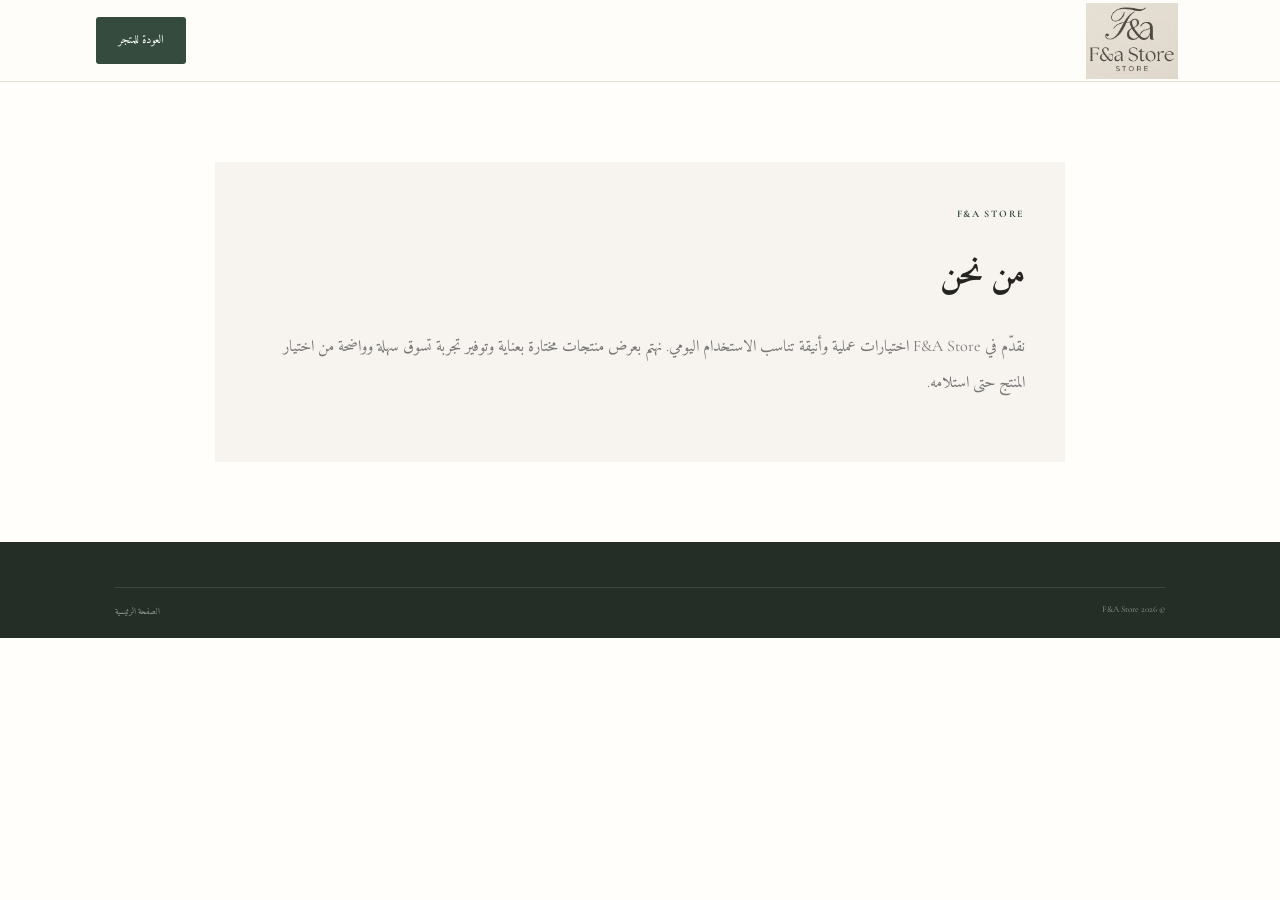
==== commit caddab5b: "Refresh store policies and activate social links" ====
--- a/about.html
+++ b/about.html
@@ -1 +1 @@
-<!DOCTYPE html><html lang="ar" dir="rtl"><head><meta charset="UTF-8"><meta name="viewport" content="width=device-width, initial-scale=1"><title>من نحن | F&amp;A Store</title><link href="https://fonts.googleapis.com/css2?family=Amiri:wght@400;700&family=Cormorant+Garamond:wght@500;600;700&display=swap" rel="stylesheet"><link rel="stylesheet" href="style.css"><style>.info-page{max-width:850px;margin:80px auto;padding:40px;background:#f7f4ef;min-height:300px}.info-page p{line-height:2.3;color:#777}.info-page h1{font-size:34px}@media(max-width:600px){.info-page{margin:25px 15px;padding:25px}}</style><link rel="icon" type="image/svg+xml" href="favicon.svg"><meta name="theme-color" content="#344b3d"></head><body><header class="site-header"><a class="brand" href="index.html"><img class="brand-logo" src="logo-wordmark.png" alt="F&amp;A Store"></a><a class="primary-btn" href="index.html">العودة للمتجر</a></header><main class="info-page"><span class="eyebrow">F&amp;A STORE</span><h1>من نحن</h1><p>F&A Store هو مشروع متجر إلكتروني تعليمي يهدف إلى تقديم تجربة تسوّق بسيطة وسهلة، مع عرض منتجات مختارة وتصنيفات واضحة وسلة مشتريات ونموذج طلب تجريبي.</p></main><footer><div class="footer-bottom"><span>© 2026 F&amp;A Store</span><a href="index.html">الصفحة الرئيسية</a></div></footer></body></html>+<!DOCTYPE html><html lang="ar" dir="rtl"><head><meta charset="UTF-8"><meta name="viewport" content="width=device-width, initial-scale=1"><title>من نحن | F&amp;A Store</title><link href="https://fonts.googleapis.com/css2?family=Amiri:wght@400;700&family=Cormorant+Garamond:wght@500;600;700&display=swap" rel="stylesheet"><link rel="stylesheet" href="style.css"><style>.info-page{max-width:850px;margin:80px auto;padding:40px;background:#f7f4ef;min-height:300px}.info-page p{line-height:2.3;color:#777}.info-page h1{font-size:34px}@media(max-width:600px){.info-page{margin:25px 15px;padding:25px}}</style><link rel="icon" type="image/svg+xml" href="favicon.svg"><meta name="theme-color" content="#344b3d"></head><body><header class="site-header"><a class="brand" href="index.html"><img class="brand-logo" src="logo-wordmark.png" alt="F&amp;A Store"></a><a class="primary-btn" href="index.html">العودة للمتجر</a></header><main class="info-page"><span class="eyebrow">F&amp;A STORE</span><h1>من نحن</h1><p>نقدّم في F&amp;A Store اختيارات عملية وأنيقة تناسب الاستخدام اليومي. نهتم بعرض منتجات مختارة بعناية وتوفير تجربة تسوق سهلة وواضحة من اختيار المنتج حتى استلامه.</p></main><footer><div class="footer-bottom"><span>© 2026 F&amp;A Store</span><a href="index.html">الصفحة الرئيسية</a></div></footer></body></html>
--- a/style.css
+++ b/style.css
@@ -23,4 +23,12 @@
 .product-title{font-family:'Amiri','Cormorant Garamond',Georgia,serif!important}
 .about-icon,.hero-sticker{font-family:'Cormorant Garamond','Amiri',Georgia,serif!important}
 .hero-photo.hero-logo{position:relative;width:min(370px,100%);height:auto;max-height:350px;object-fit:contain;border:0;border-radius:0;box-shadow:none;transform:none}
-@media(max-width:650px){.brand-logo{width:94px;max-height:66px}.footer-brand .brand-logo{width:115px;max-height:90px}.hero-photo.hero-logo{width:min(285px,100%);height:auto;max-height:255px}}+@media(max-width:650px){.brand-logo{width:94px;max-height:66px}.footer-brand .brand-logo{width:115px;max-height:90px}.hero-photo.hero-logo{width:min(285px,100%);height:auto;max-height:255px}}
+.promo-logo-frame{position:relative;z-index:2;width:190px;height:190px;display:grid;place-items:center;border-radius:50%;background:#f2eee8;box-shadow:20px 20px 0 #314638}
+.promo-logo{width:68%;height:68%;display:block;object-fit:contain}
+.about-icon{overflow:hidden;border-radius:50%;background:#f2eee8}
+.about-icon img{display:block;width:68%;height:68%;margin:auto;object-fit:contain}
+@media(max-width:650px){.promo-logo-frame{width:150px;height:150px;box-shadow:14px 14px 0 #314638}.about-icon{flex-basis:95px;height:95px}}
+.footer-logo-frame{width:130px;height:130px;flex:none;display:grid;place-items:center;border-radius:50%;background:#f2eee8;box-shadow:14px 14px 0 #1c2922}
+.footer-logo{display:block;width:68%;height:68%;object-fit:contain}
+@media(max-width:650px){.footer-logo-frame{width:100px;height:100px;box-shadow:10px 10px 0 #1c2922}}
